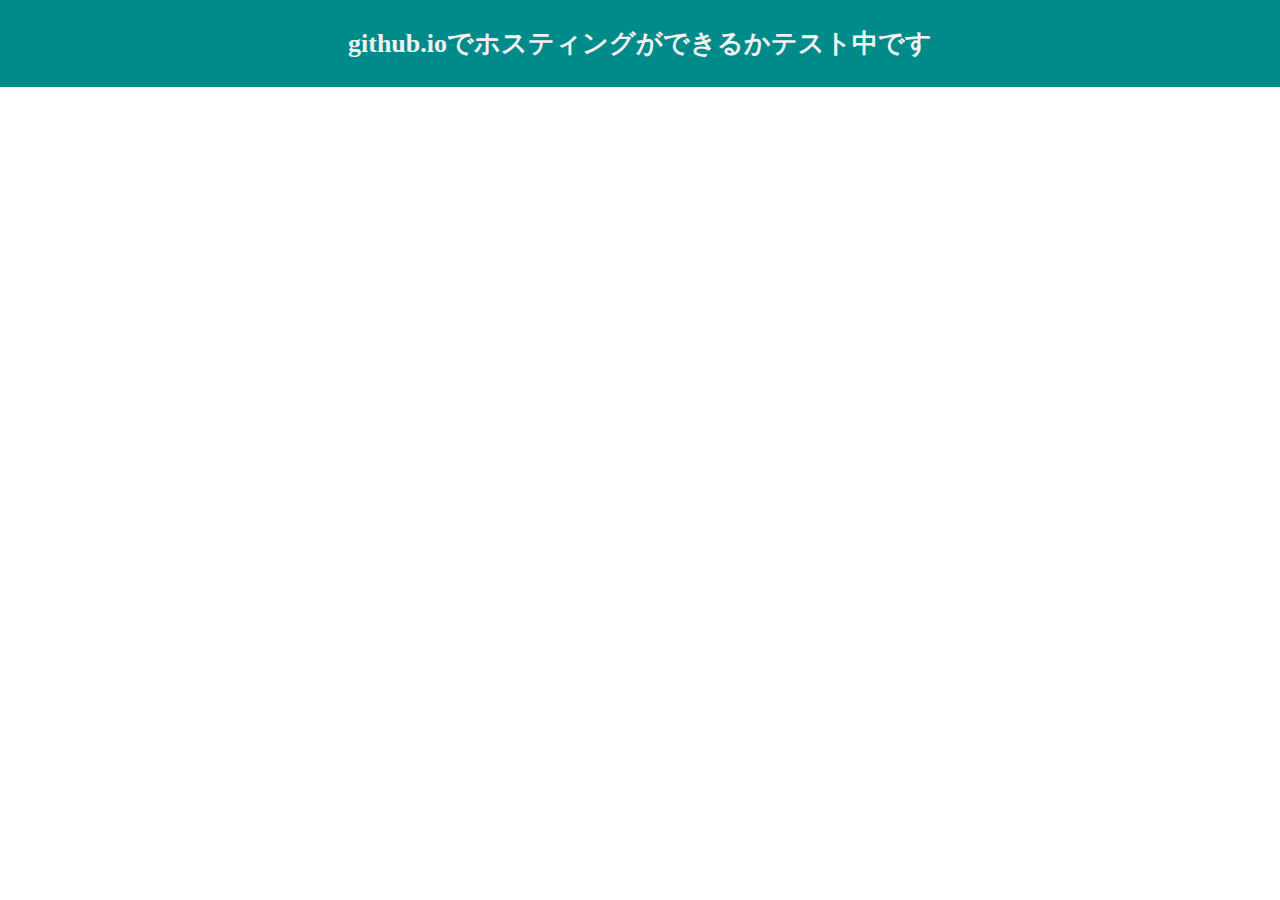
==== index.html @ fe68ceb4 "Initial commit" ====
<!DOCTYPE html>
<html lang="ja">

<head>
  <meta charset="UTF-8">
  <meta http-equiv="X-UA-Compatible" content="IE=edge">
  <meta name="viewport" content="width=device-width, initial-scale=1.0">
  <title>【テスト】github.ioドメインでホスティングを試す</title>
</head>
<style>
  * {
    margin: 0;
    padding: 0;
  }

  h1 {
    font-size: 26px;
    text-align: center;
    padding: 1em 10px;
    background: darkcyan;
    color: #f1f1f1;
  }
</style>

<body>
  <h1>github.ioでホスティングができるかテスト中です</h1>
</body>

</html>
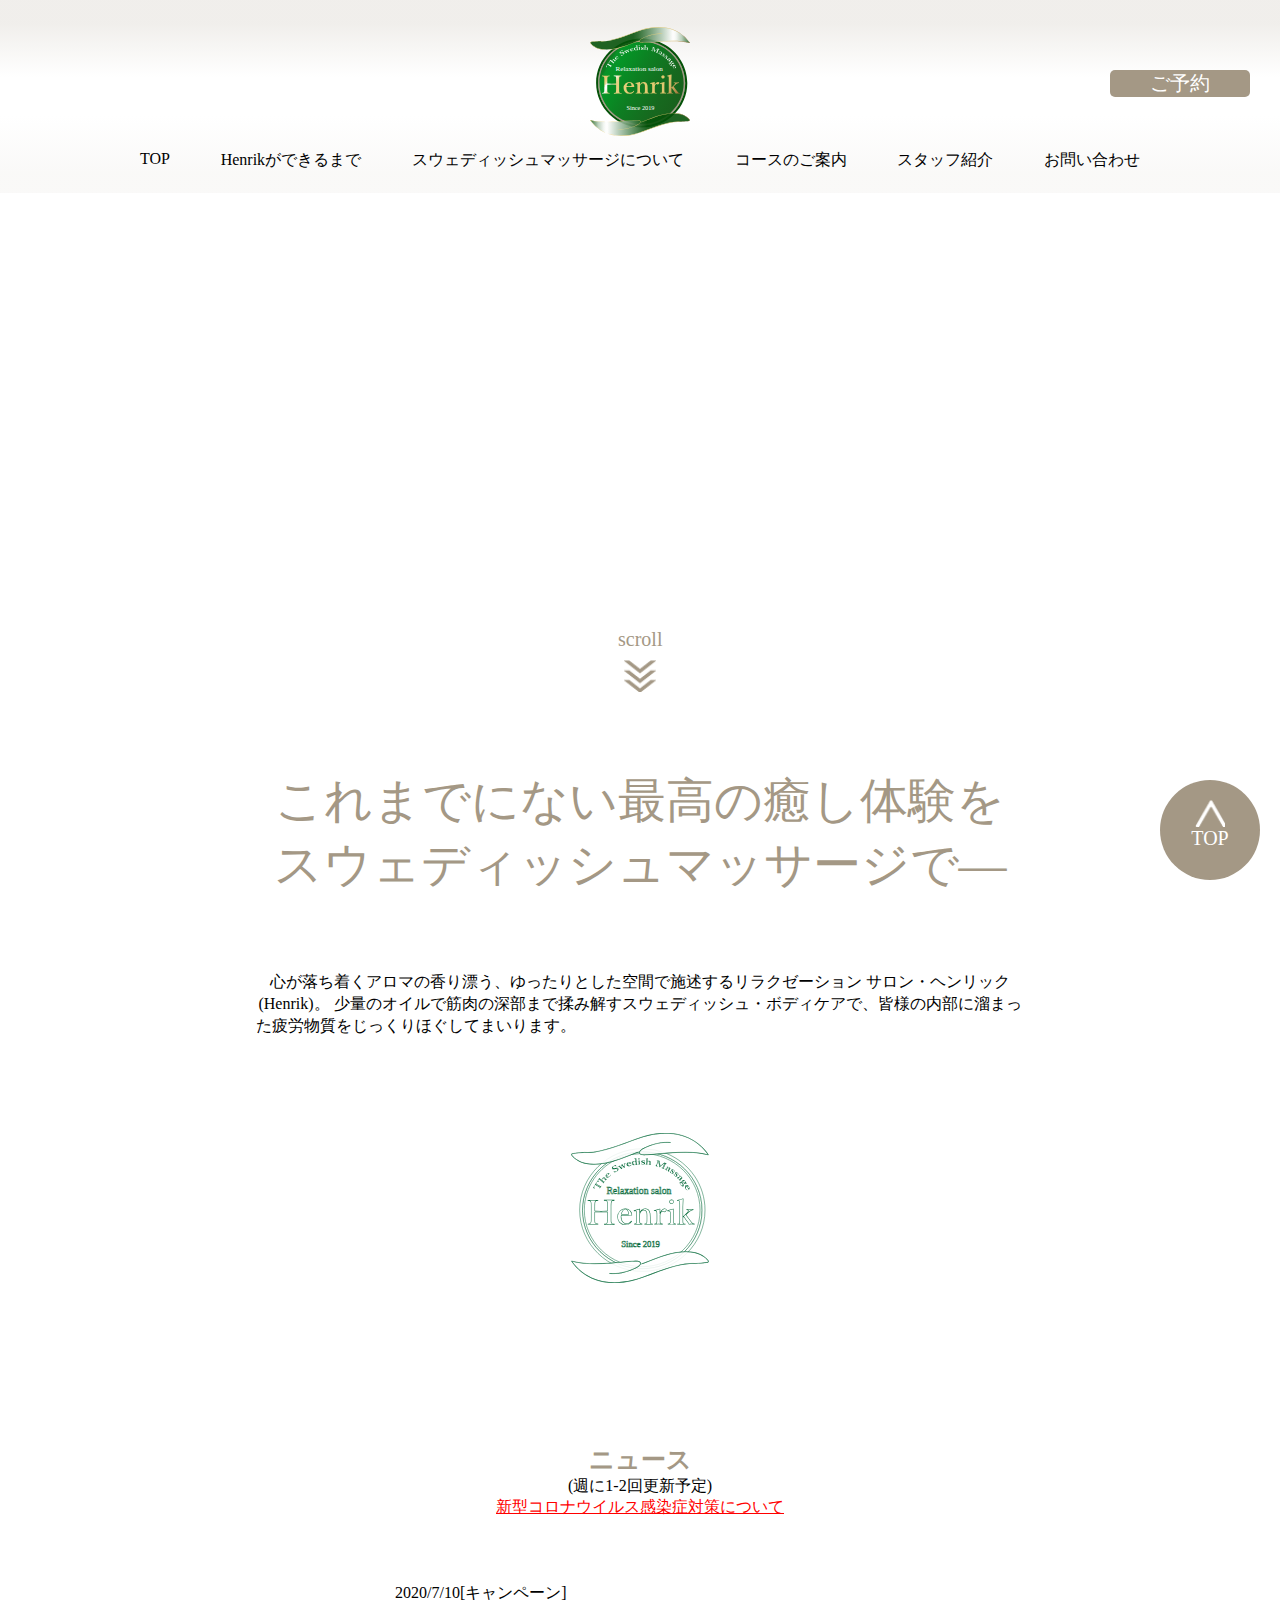
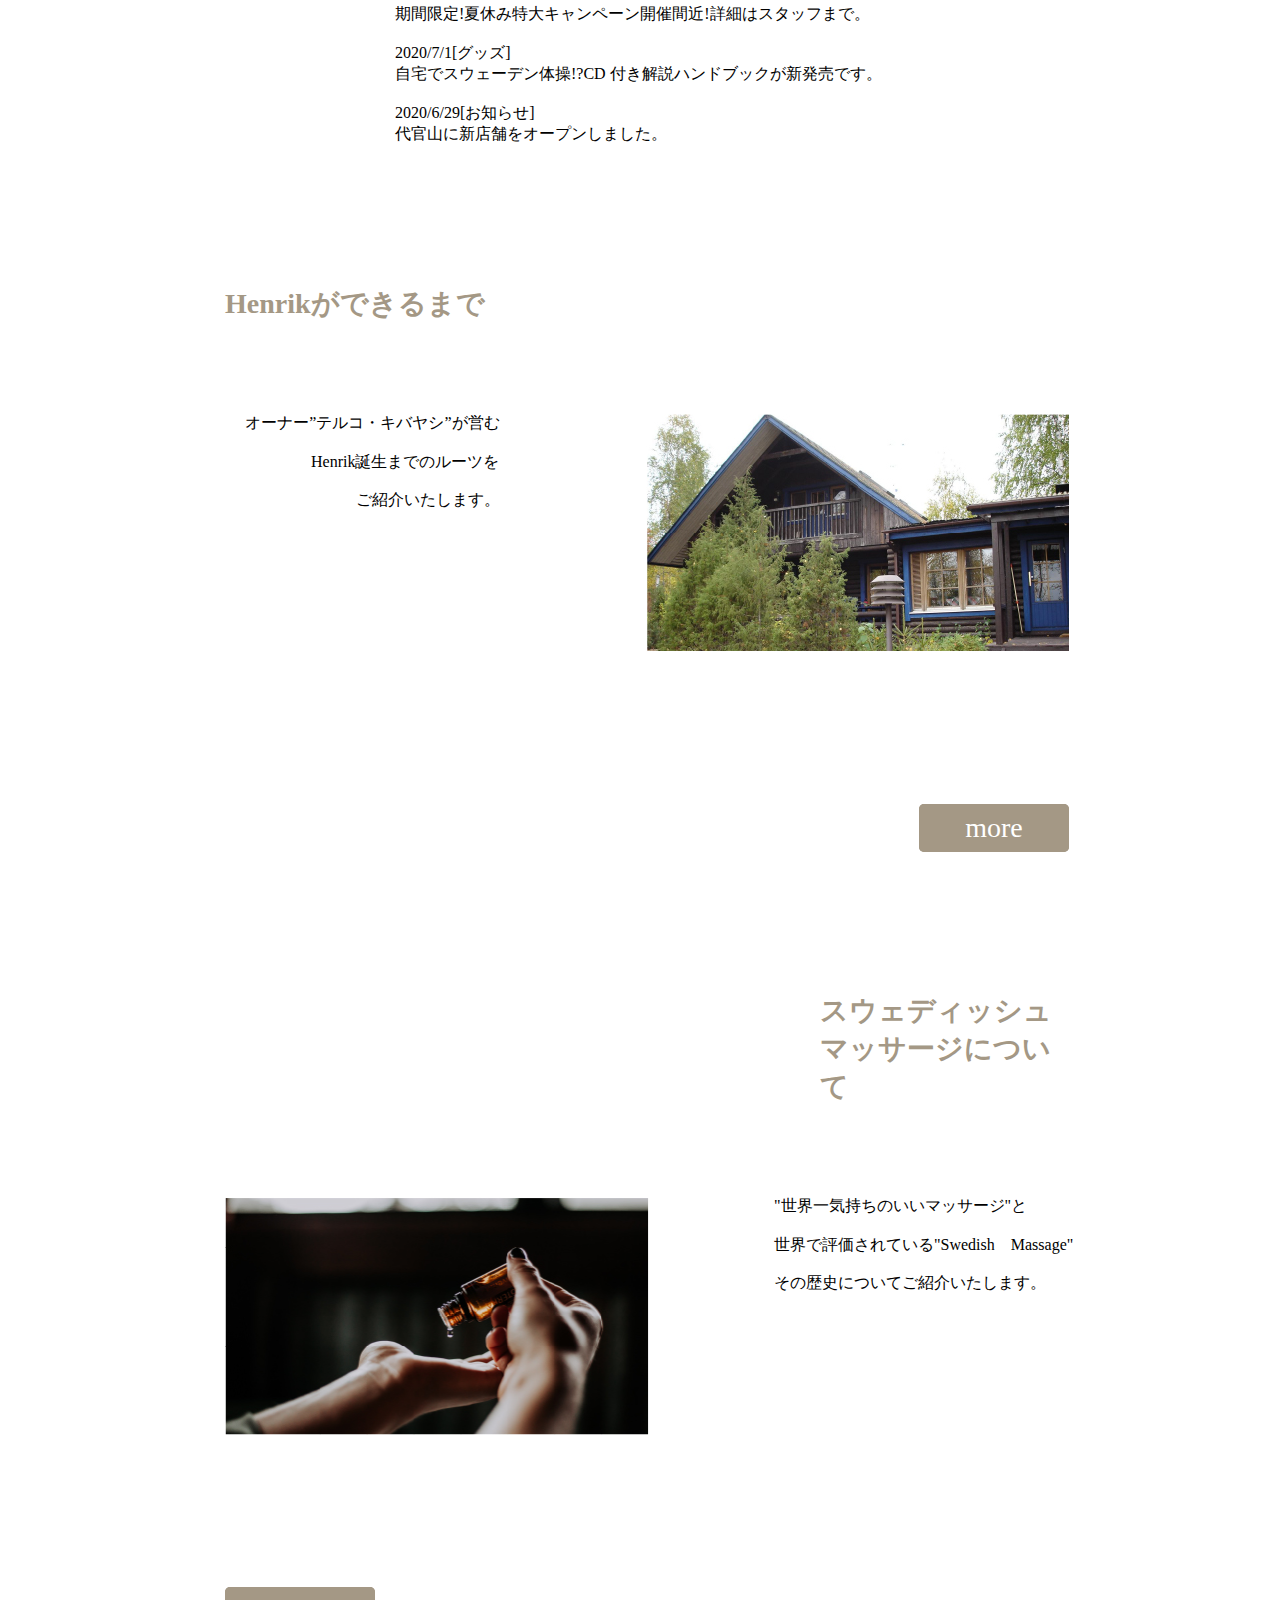
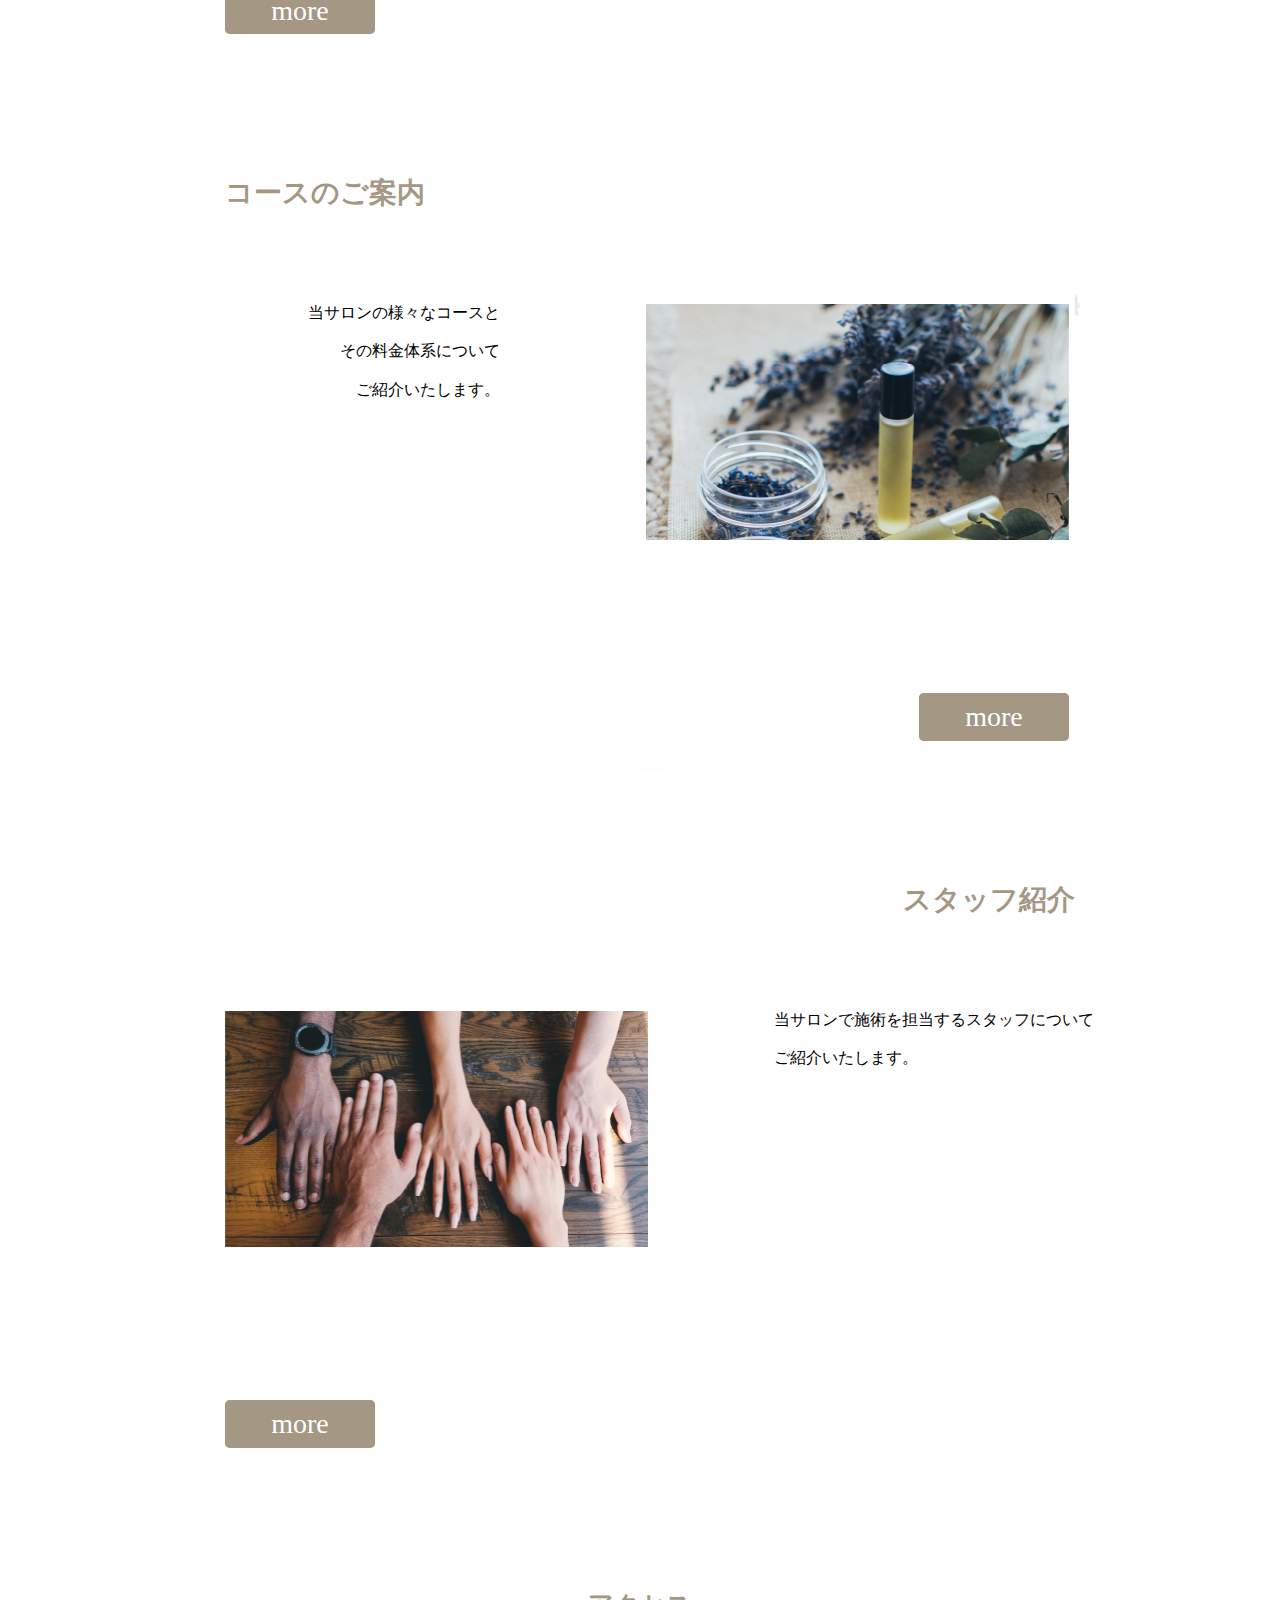
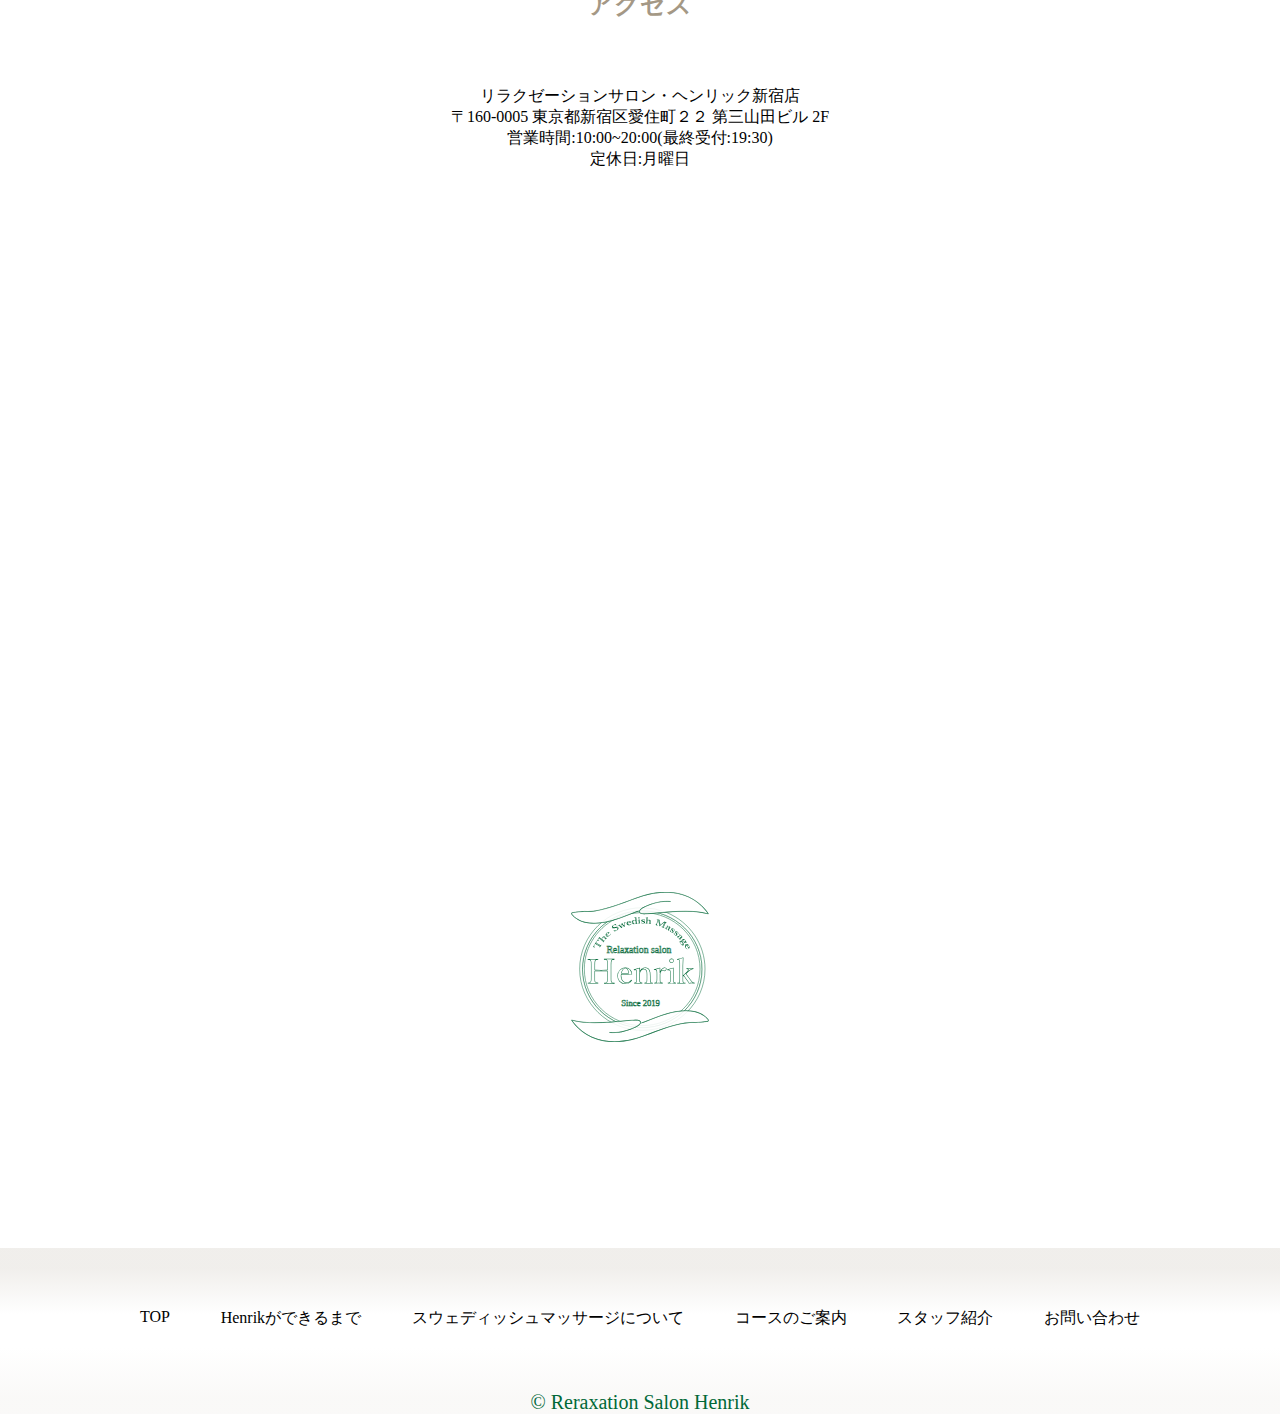
==== commit 81ca19b9: "静的ヘンリック" ====
--- a/index.html
+++ b/index.html
@@ -1,29 +1,255 @@
 <!DOCTYPE html>
 <html lang="ja">
 
-<head>
+<head prefix="og:http://ogp.me/ns#">
   <meta charset="UTF-8">
-  <meta http-equiv="X-UA-Compatible" content="IE=edge">
-  <meta name="viewport" content="width=device-width, initial-scale=1.0">
-  <title>【テスト】github.ioドメインでホスティングを試す</title>
+  <meta name="viewport" content="width=device-width, initial-scale=1">
+  <meta name="description" content="リラクゼーションサロン・ヘンリックはスウェディッシュマッサージで最高の癒しをご提供します。">
+  <meta property="og:locale" content="ja_JP">
+  <meta property="og:site_name" content="リラクゼーションサロン・ヘンリック">
+  <meta property="og:title" content="TOP | リラクゼーションサロン・ヘンリック">
+  <meta property="og:type" content="website">
+  <meta property="og:url" content="https://intp.site/221/Henrik_rwd/index.html">
+  <meta property="og:image" content="https://intp.site/221/Henrik_rwd/img/henrik_og.png">
+  <meta property="og:description" content="リラクゼーションサロン・ヘンリックはスウェディッシュマッサージで最高の癒しをご提供します。">
+  <title>TOP | リラクゼーションサロン・ヘンリック</title>
+  <link rel="icon" href="img/favicon.ico">
+  <link rel="stylesheet" href="css/style.css">
+  <link rel="stylesheet" href="css/effect.css">
 </head>
-<style>
-  * {
-    margin: 0;
-    padding: 0;
-  }
 
-  h1 {
-    font-size: 26px;
-    text-align: center;
-    padding: 1em 10px;
-    background: darkcyan;
-    color: #f1f1f1;
-  }
-</style>
-
-<body>
-  <h1>github.ioでホスティングができるかテスト中です</h1>
+<body id="top">
+  <header>
+    <div class="inner">
+      <div class="logo smooth">
+        <a href="index.html">
+          <img src="img/logo.svg" alt="スウェディッシュマッサージで最高の癒しを提供するリラクゼーションサロン・ヘンリック">
+        </a>
+      </div>
+      <nav>
+        <div class="menu_btn">
+          <span></span>
+          <span></span>
+          <span></span>
+        </div>
+        <div class="pc_menu_body">
+          <ul>
+            <li><a href="index.html">TOP</a></li>
+            <li><a href="roots.html">Henrikができるまで</a></li>
+            <li><a href="massage.html">スウェディッシュマッサージについて</a></li>
+            <li><a href="course.html">コースのご案内</a></li>
+            <li><a href="stuff.html">スタッフ紹介</a></li>
+            <li><a href="contact.html">お問い合わせ</a></li>
+          </ul>
+        </div>
+        <div class="sp_menu_body">
+          <ul class="smooth">
+            <li class="smooth"><a href="index.html">TOP</a></li>
+            <li class="smooth"><a href="roots.html">Henrikができるまで</a></li>
+            <li class="smooth"><a href="massage.html">スウェディッシュマッサージ<br class="mb_style_2">について</a></li>
+            <li class="smooth"><a href="course.html">コースのご案内</a></li>
+            <li class="smooth"><a href="stuff.html">スタッフ紹介</a></li>
+            <li class="smooth"><a href="contact.html">お問い合わせ</a></li>
+            <li class="smooth res_link"><a href="reservation.html">ご予約</a></li>
+          </ul>
+        </div>
+      </nav>
+    </div>
+  </header>
+  <a class="res_btn smooth" href="reservation.html">ご予約</a>
+  <main>
+    <section class="icatch_wrapper">
+      <div class="slide">
+        <img class="smooth" src="img/icatch1.jpg" alt="リラクゼーションサロン・ヘンリックの施術イメージ">
+        <img class="smooth" src="img/icatch2.jpg" alt="リラクゼーションサロン・ヘンリックのコースイメージ">
+        <img class="smooth" src="img/icatch3.jpg" alt="リラクゼーションサロン・ヘンリックのフロアイメージ">
+        <div class="bg_slide">
+          <img src="img/icatch1.jpg" alt="リラクゼーションサロン・ヘンリックの施術イメージの背景">
+          <img src="img/icatch2.jpg" alt="リラクゼーションサロン・ヘンリックのコースイメージの背景">
+          <img src="img/icatch3.jpg" alt="リラクゼーションサロン・ヘンリックのフロアイメージの背景">
+        </div>
+      </div>
+      <div class="scroll">
+        <p>scroll</p>
+        <img src="img/scroll.png" alt="">
+      </div>
+    </section>
+    <div class="catch_phrase smooth">
+      <h1>これまでにない最高の癒し体験を<br>スウェディッシュマッサージで―</h1>
+    </div>
+    <div class="catch_phrase_desc">
+      <p>心が落ち着くアロマの香り漂う、ゆったりとした空間で施述するリラクゼーション サロン・ヘンリック(Henrik)。
+        少量のオイルで筋肉の深部まで揉み解すスウェディッシュ・ボディケアで、皆様の内部に溜まった疲労物質をじっくりほぐしてまいります。</p>
+    </div>
+    <div class="img_logo smooth">
+      <img class="smooth" src="img/skelton_logo.svg" alt="スウェディッシュマッサージで最高の癒しを提供するリラクゼーションサロン・ヘンリック">
+    </div>
+    <section class="news smooth">
+      <div class="inne smoothr">
+        <h2>ニュース</h2>
+        <p>(週に1-2回更新予定)</p>
+        <p>
+          <a href="covid19.html">新型コロナウイルス感染症対策について</a>
+        </p>
+        <ul>
+          <li>
+            <time datetime="2020-07-10">2020/7/10</time>[キャンペーン]<br>期間限定!夏休み特大キャンペーン開催間近!詳細はスタッフまで。
+          </li>
+          <li>
+            <time datetime="2020-07-01">2020/7/1</time>[グッズ]<br>自宅でスウェーデン体操!?CD 付き解説ハンドブックが新発売です。
+          </li>
+          <li>
+            <time datetime="2020-06-29">2020/6/29</time>[お知らせ]<br>代官山に新店舗をオープンしました。
+          </li>
+        </ul>
+      </div>
+    </section>
+    <section class="about row trigg_1">
+      <div class="inner">
+        <div class="about_mask_1 common_mask_odd"></div>
+        <div class="about_bg_img">
+          <img src="img/about_bg_img.jpg" alt="マッサージの効果イメージ">
+        </div>
+        <div class="about_wrapper">
+          <h1 class="common_el_1">Henrikができるまで</h1>
+          <div class="clearfix inner">
+            <div class="about_desc">
+              <p class="common_el_2">オーナー”テルコ・キバヤシ”が営む<br class="mb_style">Henrik誕生までのルーツを<br class="mb_style">ご紹介いたします。
+              </p>
+            </div>
+            <div class="about_img_wrapper">
+              <div class="about_img">
+                <img class="common_el_3" src="img/about.jpg" alt="リラクゼーションサロンヘンリックができるまでのご紹介">
+              </div>
+              <div class="common_el_4 more_btn ">
+                <a href="roots.html">more</a>
+              </div>
+            </div>
+          </div>
+        </div>
+      </div>
+    </section>
+    <section class="massage row trigg_2">
+      <div class="inner">
+        <div class="massage_mask_1 common_mask_even"></div>
+        <div class="massage_bg_img">
+          <img src="img/massage_bg_img.jpg" alt="マッサージの効果イメージ">
+        </div>
+        <div class="massage_wrapper">
+          <h1 class="common_el_1">スウェディッシュ<br class="mb_title">マッサージについて</h1>
+          <div class="clearfix inner">
+            <div class="massage_desc">
+              <p class="common_el_2">"世界一気持ちのいいマッサージ"と<br
+                  class="mb_style">世界で評価されている"Swedish　Massage"<br>その歴史についてご紹介いたします。
+              </p>
+            </div>
+            <div class="massage_img_wrapper">
+              <div class="massage_img">
+                <img class="common_el_3" src="img/massage.jpg" alt="スウェディッシュマッサージのご紹介">
+              </div>
+              <div class="common_el_4 more_btn">
+                <a href="massage.html">more</a>
+              </div>
+            </div>
+          </div>
+        </div>
+      </div>
+    </section>
+    <section class="course row trigg_3">
+      <div class="inner">
+        <div class="course_mask_1 common_mask_odd"></div>
+        <div class="course_bg_img">
+          <img src="img/course_bg_img.jpg" alt="マッサージの効果イメージ">
+        </div>
+        <div class="course_wrapper">
+          <h1 class="common_el_1">コースのご案内</h1>
+          <div class="clearfix inner">
+            <div class="course_desc">
+              <p class="common_el_2">当サロンの様々なコースと<br class="mb_style">その料金体系について<br class="mb_style">ご紹介いたします。
+              </p>
+            </div>
+            <div class="course_img_wrapper">
+              <div class="course_img">
+                <img class="common_el_3" src="img/course.jpg" alt="マッサージのコースのご紹介">
+              </div>
+              <div class="common_el_4 more_btn">
+                <a href="course.html">more</a>
+              </div>
+            </div>
+          </div>
+        </div>
+      </div>
+    </section>
+    <section class="stuff row trigg_4">
+      <div class="inner">
+        <div class="stuff_mask_1 common_mask_even"></div>
+        <div class="stuff_bg_img">
+          <img src="img/stuff_bg_img.jpg" alt="マッサージの効果イメージ">
+        </div>
+        <div class="stuff_wrapper">
+          <h1 class="common_el_1">スタッフ紹介</h1>
+          <div class="clearfix inner">
+            <div class="stuff_desc">
+              <p class="common_el_2">当サロンで施術を担当するスタッフについて<br class="mb_style">ご紹介いたします。</p>
+            </div>
+            <div class="stuff_img_wrapper smooth">
+              <div class="stuff_img">
+                <img class="common_el_3" src="img/stuff.jpg" alt="リラクゼーションサロン・ヘンリックのスタッフのご紹介">
+              </div>
+              <div class="common_el_4 more_btn">
+                <a href="stuff.html">more</a>
+              </div>
+            </div>
+          </div>
+        </div>
+      </div>
+    </section>
+    <section class="access row">
+      <div class="access_wrapper">
+        <div class="access_title">
+          <h1>アクセス</h1>
+        </div>
+        <div class="access_desc">
+          <p>リラクゼーションサロン・ヘンリック新宿店</p>
+          <p>〒160-0005 東京都新宿区愛住町２２ 第三山田ビル 2F</p>
+          <p>営業時間:10:00~20:00(最終受付:19:30)</p>
+          <p>定休日:月曜日</p>
+        </div>
+        <div class="access_map">
+          <iframe
+            src="https://www.google.com/maps/embed?pb=!1m18!1m12!1m3!1d3240.468138056733!2d139.71694381390378!3d35.69009593709579!2m3!1f0!2f0!3f0!3m2!1i1024!2i768!4f13.1!3m3!1m2!1s0x60188d5bce063c37%3A0xb548b9250334152f!2z44Kk44Oz44K_44O844OX44Op44OzSVTjgrnjgq_jg7zjg6vmlrDlrr_moKE!5e0!3m2!1sja!2sjp!4v1597580110881!5m2!1sja!2sjp"
+            frameborder="0" style="border:0;" allowfullscreen="" aria-hidden="false" tabindex="0"></iframe>
+        </div>
+      </div>
+    </section>
+  </main>
+  <div class="img_logo smooth">
+    <img src="img/skelton_logo.svg" alt="スウェディッシュマッサージで最高の癒しを提供するリラクゼーションサロン・ヘンリック">
+  </div>
+  <div class="top_scroll" id="to_top">
+    <a href=" #top">
+      <img src="img/top_scroll.png" alt="">TOP</a>
+  </div>
+  <footer>
+    <div class="inner">
+      <nav>
+        <ul class="smooth">
+          <li class="smooth"><a href="index.html">TOP</a></li>
+          <li class="smooth"><a href="roots.html">Henrikができるまで</a></li>
+          <li class="smooth"><a href="massage.html">スウェディッシュマッサージ<br class="mb_style">について</a></li>
+          <li class="smooth"><a href="course.html">コースのご案内</a></li>
+          <li class="smooth"><a href="stuff.html">スタッフ紹介</a></li>
+          <li class="smooth"><a href="contact.html">お問い合わせ</a></li>
+          <li class="smooth mb_style_3 res_link"><a href="reservation.html">ご予約</a></li>
+        </ul>
+      </nav>
+    </div>
+    <p>
+      <small>&copy; Reraxation Salon Henrik</small>
+    </p>
+  </footer>
+  <script src="js/jquery-3.5.1.min.js"></script>
+  <script src="js/main.js"></script>
 </body>
 
 </html>--- a/css/style.css
+++ b/css/style.css
@@ -0,0 +1,2603 @@
+/* ==============
+↓ global styles ↓
+============== */
+
+/* css reset */
+* {
+  padding: 0;
+  margin: 0;
+  list-style: none;
+  text-decoration: none;
+  color: #000;
+}
+
+/* font-sizeの基本値を1rem = 16pxとする*/
+html {
+  font-size: 62.5%;
+}
+
+body {
+  font-family: 'Yu Mincho Light','YuMincho','Yu Mincho','游明朝体',serif;
+  font-size: 1.6rem;
+}
+
+header,
+footer {
+  width: 100%;
+  background:
+    linear-gradient(to bottom,
+      rgba(164, 152, 133, 0.16) 12%,
+      rgba(255, 255, 255, 0.84) 40%,
+      rgba(255, 255, 255, .84) 60%,
+      rgba(164, 152, 133, 0.06) 90%);
+  background: -moz-linear-gradient(top, rgba(164, 152, 133, 0.16) 12%,
+      rgba(255, 255, 255, 0.84) 40%,
+      rgba(255, 255, 255, .84) 60%,
+      rgba(164, 152, 133, 0.06) 90%);
+  background: -webkit-linear-gradient(top, rgba(164, 152, 133, 0.16) 12%,
+      rgba(255, 255, 255, 0.84) 40%,
+      rgba(255, 255, 255, .84) 60%,
+      rgba(164, 152, 133, 0.06) 90%);
+}
+
+/* ↓ bg_image_animation */
+#roots,
+#course,
+#reservation,
+#massage,
+#covid19,
+#contact,
+#stuff
+{
+  background-image: url(../img/vertical_bg_image.png);
+  background-repeat: no-repeat;
+  background-position: center center;
+  background-color: rgba(255, 255, 255, 0.8);
+  background-blend-mode: lighten;
+  background-size: cover;
+  animation: bg_image_animation 30s ease-in-out infinite;
+}
+
+
+@keyframes bg_image_animation {
+  0% {
+    background-size: cover;
+    background-position: center center;
+    background-color: rgba(255, 255, 255, 0.8);
+  }
+
+  25% {
+    background-size: cover;
+    background-position: center center;
+    background-color: rgba(255, 255, 255, 0.2);
+  }
+
+  50% {
+    background-size: cover;
+    background-position: bottom center;
+    background-color: rgba(255, 255, 255, 0.8);
+  }
+
+  75% {
+    background-size:  cover;
+    background-position: center center;
+    background-color: rgba(255, 255, 255, 0.2);
+  }
+
+  100% {
+    background-size: cover;
+    background-position: center center;
+    background-color: rgba(255, 255, 255, 0.8);
+
+  }
+}
+/* ↑ bg_image_animation */
+/* =====================
+↑ end of global styles ↑
+====================== */
+
+
+/* ==============
+↓ common styles ↓
+============== */
+
+.op_0 {
+  opacity: 0;
+}
+
+.op_1 {
+  opacity: 1;
+}
+
+.smooth {
+  transition: .8s;
+}
+
+.row {
+  margin-top: 140px;
+  margin-bottom: 0;
+}
+
+.clearfix::after {
+  content: "";
+  display: block;
+  clear: both;
+}
+
+/*各コンテンツ領域を1000px、中央寄せとする*/
+.inner {
+  max-width: 1000px;
+  margin: 0 auto;
+}
+
+/* ↓ more button */
+.more_btn a{
+  display: block;
+  font-size: 28px;
+  color: #fff;
+  line-height: 1.7;
+  text-align: center;
+  background-color:  #A49885;
+  border-radius: 5px;
+  transition: background-color .4s;
+}
+
+/* 親要素にはanimationを持たせている為、子要素となるaに焦点をあてeffectをつける */
+.more_btn a:hover {
+  background-color: #c3baaa;
+}
+
+
+.more_btn {
+  width: 150px;
+  display: block;
+  background-color: #A49885;
+  margin-top: 148px;
+  border-radius: 5px;
+  transition: opacity .8s, transform .8s;
+}
+
+section:nth-of-type(odd) .more_btn{
+  float: right;
+}
+section:nth-of-type(even) .more_btn{
+  float: left;
+}
+
+
+.btn:hover,
+header .top_scroll:hover {
+  opacity: .8;
+}
+
+/* jQueryを使用したクラス追加 */
+
+
+@media screen and (max-width:1000px) {
+  section:nth-of-type(odd) .more_btn,
+  section:nth-of-type(even) .more_btn {
+    float: none;
+  }
+
+  .more_btn {
+    margin-top: 100px;
+    width: 80%;
+    margin-left: auto;
+    margin-right: auto;
+  }
+
+}/* ===== end of @media screen and (max-width:1000px) ===== */
+
+/* ↑ more button */
+
+
+/* =====================
+↑ end of common styles ↑
+===================== */
+
+/* ===========
+↓ index.html ↓
+============ */
+
+
+.btn:hover,
+.top_scroll:hover {
+  opacity: .8;
+}
+
+.hover_zone {
+  width: 100%;
+}
+
+/*メニューボタンここから*/
+header nav .menu_btn {
+  width: 24px;
+  height: 24px;
+  position: fixed;
+  top: 24px;
+  right: 24px;
+  z-index: 500;
+  display: none;
+}
+
+@media screen and (max-width:800px) {
+    /*モバイル用メニューボタンを表示させる*/
+    header nav .menu_btn {
+      display: block;
+    }
+
+    /*PC用navメニューは非表示にする*/
+    .pc_menu_body {
+      display: none;
+    }
+}/* ===== end of @media screen and (max-width:800px) ===== */
+
+
+/* ====================
+↓ menu and menu button ↓
+==================== */
+header nav .menu_btn span {
+  display: block;
+  width: 100%;
+  height: 2px;
+  background-color: #A49885;
+  /*block要素の場合、absolutにするとコンテンツ幅は0になる*/
+  position: absolute;
+  transition: 0.4s;
+}
+
+/*menu buttonにjsで操作が加えられた後のcss*/
+header nav.on .menu_btn span:first-child {
+  transform: translateY(11px)rotate(45deg);
+}
+
+header nav.on .menu_btn span:nth-child(2) {
+  display: none;
+}
+
+header nav.on .menu_btn span:last-child {
+  transform: translateY(-11px)rotate(135deg);
+}
+/* メニューボタン800px以下 */
+@media screen and (max-width:800px) {
+
+  header nav .menu_btn span:first-child {
+    top: 0;
+  }
+
+  header nav .menu_btn span:nth-child(2) {
+    top: 11px;
+  }
+
+  header nav .menu_btn span:last-child {
+    bottom: 0;
+  }
+
+}/* ===== end of @media screen and (max-width:800px) ===== */
+
+.sp_menu_body {
+  background-color: #fff;
+  /* 端末の高さにあわせる */
+  height: 100vh;
+  width: 100%;
+  position: fixed;
+  top: 0;
+  left: 0;
+  right: 0;
+  bottom: 0;
+  z-index: 498;
+  /* クリック後のメニュー表示は画面外に設置 */
+  opacity: 0;
+  transition: 0.4s;
+  visibility: hidden;
+}
+
+@media screen and (max-width:800px) {
+  /*モバイル用メニュー本文を表示させ、本文は縦中央揃えに*/
+  /*モバイル用メニューボタンのz-index = 500*/
+  .on .sp_menu_body {
+    opacity: 1;
+    z-index: 499;
+    visibility: visible;
+  }
+
+  .sp_menu_body ul {
+    display: block;
+    width: 80%;
+    margin-left: auto;
+    margin-right: auto; 
+  }
+
+  .on .sp_menu_body ul {
+    margin-top: 20%;
+  }
+
+  .on .sp_menu_body ul li{
+    width: 300px;
+    padding-bottom: 4rem;
+  }
+
+  .sp_menu_body .mb_style_2 {
+    display: none;
+  }
+
+  .sp_menu_body ul li.res_link {
+    background-color: #a49885;
+    width: 12rem;
+    text-align: center;
+    padding-bottom: 0;
+    border-radius: 5px;
+    margin-left: -10px;
+  }
+
+  .sp_menu_body ul li.res_link a{
+    display: block;
+    padding: 5px 10px;
+    color: #fff;
+  }
+
+
+}/* ===== end of @media screen and (max-width:800px) ===== */
+
+@media screen and (max-width:320px) {
+  .sp_menu_body .mb_style_2 {
+    display: inline;
+  }
+}/* ===== end of @media screen and (max-width:320px) ===== */
+
+/* ============================
+↑ end of menu and menu button ↑
+============================ */
+
+header {
+  padding-bottom: 20px;
+}
+
+/* header 800px以下 */
+@media screen and (max-width: 800px) {
+
+  header {
+    padding-bottom: 0;
+  }
+
+}
+
+header .inner .logo {
+  width: 100px;
+  padding-top: 27px;
+  margin: auto;
+}
+
+/* ヘッダーロゴ800px以下*/
+@media screen and (max-width: 800px) {
+  
+  header .inner .logo {
+    width: 5rem;
+    padding-top: 8px;
+    margin: 0 auto;
+  }
+
+}
+
+/*ご予約ボタンここから*/
+.res_btn {
+  display: block;
+  position: absolute;
+  width: 140px;
+  background-color: #a49885;
+  border-radius: 5px;
+  text-align: center;
+  color: #fff;
+  /* 位置調整 */
+  top: 7rem;
+  right: 3rem;
+  font-size: 2rem;
+  transition: opacity .8s;
+  z-index: 5;
+}
+
+.res_btn:hover {
+  opacity: 0.8;
+}
+/* .menu_btnは表示させ、.res_btnは非表示にする */
+@media screen and (max-width:800px) {
+  .res_btn {
+    display: none;
+  }
+}/* ===== end of @media screen and (max-width:800px) ===== */
+
+/*TOPへ戻るボタン*/
+.top_scroll {
+  position: -webkit-sticky;
+  position: sticky;
+  margin-left: auto;
+  margin-right: 20px;  
+  bottom: 20px;
+  width: 100px;
+  height: 100px;
+  background-color: #A49885;
+  border-radius: 50%;
+  text-align: center;
+  z-index: 5;
+  transition: .8s; 
+}
+
+.top_scroll img {
+  display: block;
+  margin: auto;
+  width: 30px;
+  transition: .8s;
+}
+
+.top_scroll a {
+  display: block;
+  color: #fff;
+  font-size: 2rem;
+  width: 100px;
+  height: 30px;
+  border-radius: 50%;
+  padding: 20px 0 60px 0;
+  transition: .8s;
+}
+
+@media screen and (max-width:800px) {
+
+  .top_scroll {
+    margin-right: 0;
+    position: fixed;
+    right: 24px;
+    bottom: 24px;
+    width: 5rem;
+    height: 5rem;
+  }
+  
+  .top_scroll img {
+    width: 1.6rem;
+  }
+  
+  .top_scroll a {
+    font-size: 1rem;
+    width: 5rem;
+    height: 30px;
+    padding: 12px 0 8px 0;
+  }
+
+}/* ===== end of @media screen and (max-width:800px) ===== */
+
+header .btn a {
+  color: #fff;
+  font-size: 25px;
+  display: block;
+  padding: 2px 0;
+}
+
+
+/*ご予約ボタンここまで*/
+
+/*ナビゲーションここから*/
+header nav {
+  padding-top: 10px;
+}
+
+@media screen and (max-width:800px) {
+  
+  header nav {
+    padding-top: 0;
+  }
+
+}/* ===== end of @media screen and (max-width:800px) ===== */
+
+header nav ul,
+footer nav ul {
+  display: -webkit-flex;
+  display: flex;
+  -webkit-justify-content: space-between;
+  justify-content: space-between;
+}
+
+header nav ul li a::after,
+footer nav ul li a::after {
+  content: "";
+  display: block;
+  height: 1px;
+  width: 0;
+  background-color: #333;
+  transition: .6s;
+  margin-top: 1px;
+}
+
+@media screen and (max-width:800px) {
+  header nav ul li a::after,
+  footer nav ul li a::after {
+    display: none;
+  }
+
+}/* ===== end of @media screen and (max-width:800px) ===== */
+
+header nav ul li a:hover::after,
+footer nav ul li a:hover::after {
+  width: 100%;
+}
+
+/*ナビゲーションここまで*/
+
+/*TOP-アイキャッチスライドここから*/
+.icatch_wrapper {
+  position: relative;
+}
+
+.icatch_wrapper .slide {
+  position: relative;
+  margin: 0 auto;
+}
+
+.icatch_wrapper .slide img {
+  display: block;
+  position: absolute;
+  /*↓検証の為追加*/
+  top: 0;
+  left: 0;
+  right: 0;
+  bottom: 0;
+  /*↑検証の為追加*/
+  width: 68vw;
+  margin: 0 auto;
+  height: inherit;
+  opacity: 0;
+  animation: icatch_animation 12s ease-in-out infinite;
+}
+
+@media screen and (max-width:800px) {
+    /*フロントスライドイメージは全画面に*/
+    .icatch_wrapper .slide img {
+      width: 100%;
+    }
+}/* ===== end of @media screen and (max-width:800px) ===== */
+
+/*TOP-バックグラウンドアイキャッチイメージここから*/
+.icatch_wrapper .bg_slide {
+  position: relative;
+  margin: auto;
+}
+
+.icatch_wrapper .bg_slide img {
+  margin: 0 auto;
+  display: block;
+  position: absolute;
+  top: 50px;
+  left: 0;
+  right: 0;
+  bottom: 0;
+  width: 90vw;
+  height: 28vw;
+  opacity: 0;
+  animation: icatch_animation 12s ease-in-out infinite;
+  z-index: -1;
+  filter: blur(25px) saturate(50%) opacity(80%);
+}
+
+@media screen and (max-width:800px) {
+    /*バックグラウンドスライドイメージは非表示に*/
+    .icatch_wrapper .bg_slide img {
+      display: none;
+    }
+}/* ===== end of @media screen and (max-width:800px) ===== */
+
+/*TOP-バックグラウンドアイキャッチイメージここまで*/
+
+.icatch_wrapper .slide img:nth-of-type(1) {
+  animation-delay: 0s;
+}
+
+.icatch_wrapper .slide img:nth-of-type(2) {
+  animation-delay: 4s;
+}
+
+.icatch_wrapper .slide img:nth-of-type(3) {
+  animation-delay: 8s;
+}
+
+.icatch_wrapper .bg_slide img:nth-of-type(1) {
+  animation-delay: .1s;
+}
+
+.icatch_wrapper .bg_slide img:nth-of-type(2) {
+  animation-delay: 4.1s;
+}
+
+.icatch_wrapper .bg_slide img:nth-of-type(3) {
+  animation-delay: 8.1s;
+}
+
+@keyframes icatch_animation {
+  0% {
+    opacity: 0;
+  }
+
+  5% {
+    opacity: 1;
+  }
+
+  33% {
+    opacity: 1;
+  }
+
+  38% {
+    opacity: 0;
+  }
+
+  100% {
+    opacity: 0;
+  }
+}
+/*スクロールアイコン*/
+.scroll {
+  position: relative;
+  width: 32px;
+  top: 36.5vw;
+  left: 0;
+  right: 0;
+  margin: auto;
+}
+
+.scroll img {
+  width: 32px;
+  height: 32px;
+  position: absolute;
+  margin: auto;
+  animation: scroll_animation 3s ease-in-out infinite;
+}
+
+.scroll p {
+  position: absolute;
+  top: -32px;
+  left: -6px;
+  right: 0;
+  margin: auto;
+  color: #A49885;
+  animation: scroll_animation 3s ease-in-out infinite;
+  font-size: 20px;
+}
+
+@media screen and (max-width:800px) {
+  .scroll {
+    position: relative;
+    width: 25px;
+    top: 54vw;
+    left: 0;
+    right: 0;
+    margin: auto;
+  }
+
+  .scroll img {
+    width: 25px;
+    height: 25px;
+    position: absolute;
+    margin: auto;
+    animation: scroll_animation 3s ease-in-out infinite;
+  }
+
+  .scroll p {
+    position: absolute;
+    top: -32px;
+    left: -9px;
+    right: 0;
+    margin: auto;
+    color: #A49885;
+    animation: scroll_animation 3s ease-in-out infinite;
+    font-size: 20px;
+  }
+}/* ===== end of @media screen and (max-width:800px) ===== */
+
+@keyframes scroll_animation {
+  0% {
+    opacity: 0;
+  }
+
+  5% {
+    opacity: 1;
+  }
+
+  33% {
+    opacity: 1;
+  }
+
+  38% {
+    opacity: 0;
+  }
+
+  100% {
+    opacity: 0;
+  }
+}
+
+/*TOP-アイキャッチスライドここまで*/
+
+/*TOP-ページのキャッチフレーズここから*/
+.catch_phrase {
+  padding-top: 45%;
+  margin-bottom: 75px;
+}
+
+.catch_phrase h1 {
+  font-size: 3em;
+  text-align: center;
+  color: #A49885;
+  font-weight: normal;
+}
+
+.catch_phrase_desc {
+  margin: 0 auto 95px;
+  max-width: 75%;
+  padding: 0 20%;
+  text-align: center;
+  text-align-last: left;
+}
+
+@media screen and (max-width:900px) {
+.catch_phrase_desc {
+    padding-left: 20px;
+    padding-right: 20px;
+  }
+}/* ===== end of @media screen and (max-width:900px) ===== */
+
+.catch_phrase_desc p {
+  display: inline;
+  text-align: left;
+  font-size: 1.6rem;
+  vertical-align: text-bottom;
+}
+@media screen and (max-width:800px) {
+  .catch_phrase {
+    padding-top: 80%;
+    margin-bottom: 75px;
+  }
+
+  .catch_phrase h1 {
+    font-size: 5vw;
+    text-align: center;
+    color: #A49885;
+    font-weight: normal;
+  }
+
+  .catch_phrase span {
+    display: inline-block;
+    margin-top: 25px;
+    font-size: 5vw;
+    text-align: center;
+    color: #A49885;
+  }
+
+  .catch_phrase_desc {
+    margin: 0 auto 80px;
+  }
+
+  .catch_phrase_desc p {
+    font-size: 16px;
+  }
+}/* ===== end of @media screen and (max-width:800px) ===== */
+
+/*TOP-ページのキャッチフレーズここまで*/
+
+/*TOP-newsここから*/
+.news {
+  margin: 160px auto 0;
+  text-align: center;
+}
+
+.news p a {
+  color: red;
+  text-decoration: underline;
+}
+
+.news h2 {
+  font-size: 25px;
+  text-align: center;
+  color: #A49885;
+}
+
+.news ul {
+  margin-top: 65px;
+  margin-left: auto;
+  margin-right: auto;
+  text-align: left;
+  width: 49rem;
+}
+
+.news ul li {
+  margin-top: 18px;
+}
+
+@media screen and (max-width:1000px) {
+  .news ul {
+    width: 491.904px;
+  }
+}
+@media screen and (max-width:580px) {
+  .news ul {
+    width: 90%;
+  }
+}
+
+/*TOP-newsここまで*/
+
+/*TOP-aboutここから*/
+.about {
+  max-width: 1000px;
+  margin-left: auto;
+  margin-right: auto;
+  position: relative;
+}
+
+.about_mask_1 {
+  position: absolute;
+  top: 0;
+  left: 100px;
+  width: 79%;
+  height: 105%;
+  background-color: #fff;
+  z-index: -1;
+}
+
+
+@media screen and (max-width:1000px) {
+  .about_mask_1 {
+    display: none;
+  }
+}/* ===== end of @media screen and (max-width:1000px) ===== */
+
+/* ↓ jQuery scroll effect */
+/* 右下へ */
+.common_mask_odd.mask_off {
+  animation: no_mask_odd 1s ease-in-out forwards;
+}
+
+@keyframes no_mask_odd {
+
+  100% {
+    opacity: 0;
+    width: 0;
+    height: 0;
+    top: 48vw; 
+    transform: translateY(100%) translateX(100%);
+    left: 60%;
+  }
+  
+}
+/* 左下へ */
+.common_mask_even.mask_off {
+  animation: no_mask_even 1s ease-in-out forwards;
+}
+
+@keyframes no_mask_even {
+
+  100% {
+    opacity: 0;
+    height: 0;
+    top: 48vw;
+    width: 0;
+    right: 0;
+  }
+  
+}
+
+.about_wrapper {
+  margin-left: 85px;
+  width: inherit;
+}
+
+@media screen and (max-width:1000px) {
+  .about_wrapper {
+    margin-left: auto;
+    margin-right: auto;  
+    text-align: center;
+  }
+}/* ===== end of @media screen and (max-width:1000px) ===== */
+
+@media screen and (max-width:800px) {
+  .about_wrapper .inner {
+    margin-top: 30px;
+  }
+}/* ===== end of @media screen and (max-width:800px) ===== */
+
+.about_bg_img {
+  width: 79%;
+  position: absolute;
+  top: 0;
+  left: 100px;
+  z-index: -2;
+}
+
+@media screen and (max-width:1000px) {
+  .about_bg_img {
+    display: none;
+  }
+}/* ===== end of @media screen and (max-width:1000px) ===== */
+
+.about_bg_img img {
+  max-width: 100%;
+  height: auto;
+}
+
+.about h1 {
+  padding-bottom: 10%;
+  font-size: 2.8rem;
+  color: #A49885;
+}
+
+.about_desc {
+  width: 30%;
+  margin-bottom: 60px;
+  text-align: right;
+  float: left;
+  margin-right: 16%;
+}
+
+@media screen and (max-width:1000px) {
+  .about h1 {
+    padding-bottom: 3%;
+  }
+ 
+  .about_desc {
+    width: 80%;
+    float: none;
+    margin-left: auto;
+    margin-right: auto;
+    text-align: left;
+  }
+  /* brタグを非表示に */
+  .about_desc .mb_style {
+    display: none;
+  }
+}/* ===== end of @media screen and (max-width:1000px) ===== */
+
+@media screen and (max-width:800px) {
+  .about_desc {
+    height: auto;
+  }
+}/* ===== end of @media screen and (max-width:800px) ===== */
+
+.about_desc p {
+  margin-top: -10px;
+  width: 100%;
+  line-height: 2.4;
+}
+
+@media screen and (max-width:1000px) {
+  .about_desc p {
+    margin-top: 25px;
+    text-align: center;
+  }
+}/* ===== end of @media screen and (max-width:1000px) ===== */
+
+@media screen and (max-width:739px) {
+  .about_desc p {
+    margin-top: 25px;
+    text-align: left;
+  }
+}/* ===== end of @media screen and (max-width:780px) ===== */
+
+.about_img_wrapper {
+  width: 423px;
+  float: left;
+  margin: 0 auto;
+}
+@media screen and (max-width:1000px) {
+  .about_img_wrapper {
+    float: none;
+  }
+}/* ===== end of @media screen and (max-width:1000px) ===== */
+
+.about_img img{
+  width: 424px;
+}
+
+@media screen and (max-width:500px) {
+  .about_img_wrapper {
+    width: 100%;
+    margin-top: 40px;
+  }
+  .about_img img {
+    width: 100%;
+  }
+
+}/* ===== end of @media screen and (max-width:500px) ===== */
+/*TOP-aboutここまで*/
+
+/*TOP-massageここから*/
+.massage {
+  max-width: 1000px;
+  margin-left: auto;
+  margin-right: auto;
+  position: relative;
+}
+
+.massage_mask_1 {
+  position: absolute;
+  top: 0;
+  left: 100px;
+  width: 79%;
+  height: 105%;
+  background-color: #fff;
+  z-index: -1;
+}
+
+@media screen and (max-width:1000px) {
+  .massage_mask_1 {
+    display: none;
+  }
+}/* ===== end of @media screen and (max-width:1000px) ===== */
+
+.massage_wrapper {
+  margin-left: 85px;
+  width: inherit;
+}
+
+@media screen and (max-width:1000px) {
+  .massage_wrapper {
+    margin-left: auto;
+    margin-right: auto;
+    text-align: center;
+  }
+}/* ===== end of @media screen and (max-width:1000px) ===== */
+
+@media screen and (max-width:800px) {
+  .massage_wrapper .inner {
+    margin-top: 30px;
+  }
+}/* ===== end of @media screen and (max-width:800px) ===== */
+
+.massage_bg_img {
+  width: 79%;
+  position: absolute;
+  top: 0;
+  left: 100px;
+  z-index: -2;
+}
+
+@media screen and (max-width:1000px) {
+  .massage_bg_img {
+    display: none;
+  }
+}/* ===== end of @media screen and (max-width:1000px) ===== */
+.massage_bg_img img {
+  max-width: 100%;
+  height: auto;
+}
+
+.massage_title {
+  height: 10vw;
+}
+@media screen and (max-width:1000px) {
+  .massage_title {
+    height:auto;
+  }
+}/* ===== end of @media screen and (max-width:1000px) ===== */
+.massage h1 {
+  font-size: 2.8rem;
+  color: #A49885;
+  margin-right: 65px;
+  padding-left: 65%;
+  padding-bottom: 10%;
+}
+
+@media screen and (max-width:1000px) {
+
+  .massage h1 {
+    float: none;
+    margin-right: 0;
+    padding-left: 0;
+    padding-bottom: 3%;
+  }
+
+  .mb_title {
+    display: none;
+  }
+
+}/* ===== end of @media screen and (max-width:1000px) ===== */
+
+@media screen and (max-width:580px) {
+  .mb_title {
+    display: inline;
+  }
+}/* ===== end of @media screen and (max-width:580px) ===== */
+
+.massage_desc {
+  width: 40%;
+  text-align: left;
+  float: right;
+}
+
+@media screen and (max-width:1000px) {
+
+  .massage_desc {
+    float: none;
+    margin-left: auto;
+    margin-right: auto;
+    margin-bottom: 60px; 
+    width: 80%;
+  }
+  /* brタグを非表示に */
+  .massage_desc .mb_style {
+    display: none;
+  }
+
+}/* ===== end of @media screen and (max-width:1000px) ===== */
+@media screen and (max-width:800px) {
+
+  .massage_desc {
+    height: auto;
+  }
+
+}/* ===== end of @media screen and (max-width:800px) ===== */
+
+.massage_desc p {
+  margin-top: -10px;
+  line-height: 2.4;
+}
+
+@media screen and (max-width:1000px) {
+  .massage_desc p {
+    margin-top: 25px;
+    text-align: center;
+    max-width: 60rem;
+    margin-left: auto;
+    margin-right: auto;
+  }
+}/* ===== end of @media screen and (max-width:1000px) ===== */
+
+@media screen and (max-width:682px) {
+  
+  .massage_desc .mb_style {
+    display: inline;
+  }
+
+}/* ===== end of @media screen and (max-width:682px) ===== */
+
+@media screen and (max-width:366px) {
+  .massage_desc p {
+    display: -webkit-box;
+    overflow: hidden;
+    -webkit-line-clamp: 3;
+    -webkit-box-orient: vertical;
+    text-align: left;
+  }
+
+}/* ===== end of @media screen and (max-width:366px) ===== */
+
+.massage_img_wrapper {
+  width: 423px;
+  float: left;
+  margin: 0 auto;
+}
+
+@media screen and (max-width:1000px) {
+
+  .massage_img_wrapper {
+    float: none;
+  }
+
+}/* ===== end of @media screen and (max-width:1000px) ===== */
+
+.massage_img img{
+  width: 424px;
+}
+
+@media screen and (max-width:500px) {
+
+  .massage_img_wrapper {
+    width: 100%;
+    margin-top: 40px;
+  }
+  .massage_img img {
+    width: 100%;
+  }
+  .massage {
+    margin-top: 120px;
+  }
+
+}/* ===== end of @media screen and (max-width:500px) ===== */
+
+/*TOP-massageここまで*/
+
+/*TOP-courseここから*/
+.course {
+  max-width: 1000px;
+  margin-left: auto;
+  margin-right: auto;
+  position: relative;
+}
+
+.course_mask_1 {
+  position: absolute;
+  top: 0;
+  left: 145px;
+  width: 79%;
+  height: 105%;
+  opacity: .2;
+  background-color:#fff;
+  z-index: -1;
+  opacity: 1;
+}
+
+@media screen and (max-width:1000px) {
+  .course_mask_1 {
+    display: none;
+  }
+}/* ===== end of @media screen and (max-width:1000px) ===== */
+
+.course_mask_1.animation_on_3 {
+  opacity: 1;
+  animation: no_mask 1s ease-in-out forwards;
+}
+
+@keyframes no_mask {
+
+  100% {
+    opacity: 0;
+    height: 0;
+    top: 48vw;
+    width: 0;
+    left: 64vw;
+  }
+  
+}
+
+
+.course_wrapper {
+  margin-left: 85px;
+  width: inherit;
+}
+
+@media screen and (max-width:1000px) {
+  .course_wrapper {
+    margin-left: auto;
+    margin-right: auto;
+    text-align: center;
+  }
+}/* ===== end of @media screen and (max-width:1000px) ===== */
+
+@media screen and (max-width:800px) {
+  .course_wrapper .inner {
+    margin-top: 30px;
+  }
+}/* ===== end of @media screen and (max-width:800px) ===== */
+
+
+.course_bg_img {
+  width: 79%;
+  position: absolute;
+  top: 0;
+  left: 150px;
+  z-index: -2;
+}
+
+@media screen and (max-width:1000px) {
+  .course_bg_img {
+    display: none;
+  }
+}/* ===== end of @media screen and (max-width:1000px) ===== */
+
+.course_bg_img img {
+  max-width: 100%;
+  height: auto;
+}
+
+.course h1 {
+  font-size: 2.8rem;
+  color: #A49885;
+  padding-bottom: 10%;
+}
+
+.course_desc {
+  width: 30%;
+  margin-bottom: 60px;
+  text-align: right;
+  float: left;
+  margin-right: 16%;
+}
+
+@media screen and (max-width:1000px) {
+  .course h1 {
+    padding-bottom: 3%;
+  }
+
+  .course_desc {
+    width: 80%;
+    float: none;
+    margin-left: auto;
+    margin-right: auto;
+    text-align: center;
+  }
+  /* brタグを非表示に */
+  .course_desc .mb_style {
+    display: none;
+  }
+}/* ===== end of @media screen and (max-width:1000px) ===== */
+
+@media screen and (max-width:800px) {
+  .course_desc {
+    height: auto;
+  }
+}/* ===== end of @media screen and (max-width:800px) ===== */
+
+.course_desc p {
+  margin-top: -10px;
+  width: 100%;
+  line-height: 2.4;
+  /* margin-right: 94px; */
+}
+
+@media screen and (max-width:1000px) {
+  .course_desc p {
+    margin-top: 25px;
+    text-align: center;
+  }
+}/* ===== end of @media screen and (max-width:1000px) ===== */
+
+@media screen and (max-width:623px) {
+  .course_desc p {
+    text-align: left;
+    
+  }
+}/* ===== end of @media screen and (max-width:780px) ===== */
+
+.course_img_wrapper {
+  width: 423px;
+  float: left;
+  margin: auto;
+}
+
+@media screen and (max-width:1000px) {
+  .course_img_wrapper {
+    float: none;
+  }
+}/* ===== end of @media screen and (max-width:1000px) ===== */
+
+.course_img img{
+  width: 424px;
+}
+
+@media screen and (max-width:500px) {
+  .course_img_wrapper {
+    width: 100%;
+    margin-top: 40px;
+  }
+  .course_img img {
+    width: 100%;
+  }
+
+}/* ===== end of @media screen and (max-width:500px) ===== */
+/*TOP-courseここまで*
+
+/*TOP-stuffここから*/
+.stuff {
+  max-width: 1000px;
+  margin-left: auto;
+  margin-right: auto;
+  position: relative;
+}
+
+.stuff_mask_1 {
+  position: absolute;
+  top: 0;
+  left: 200px;
+  width: 79%;
+  height: 108%;
+  background-color: #Fff;
+  z-index: -1;
+}
+
+@media screen and (max-width:1000px) {
+  .stuff_mask_1 {
+    display: none;
+  }
+}/* ===== end of @media screen and (max-width:1000px) ===== */
+
+.stuff_wrapper {
+  margin-left: 85px;
+  width: inherit;
+}
+
+@media screen and (max-width:1000px) {
+  .stuff_wrapper {
+    margin-left: auto;
+    margin-right: auto;
+    text-align: center;
+  }
+}/* ===== end of @media screen and (max-width:1000px) ===== */
+
+@media screen and (max-width:800px) {
+  .stuff_wrapper .inner {
+    margin-top: 30px;
+  }
+}/* ===== end of @media screen and (max-width:800px) ===== */
+
+.stuff_bg_img {
+  width: 79%;
+  position: absolute;
+  top: 0;
+  left: 200px;
+  z-index: -2;
+}
+
+@media screen and (max-width:1000px) {
+  .stuff_bg_img {
+    display: none;
+  }
+}/* ===== end of @media screen and (max-width:1000px) ===== */
+.stuff_bg_img img {
+  max-width: 100%;
+  height: auto;
+}
+
+.stuff_title {
+  height: 10vw;
+}
+
+@media screen and (max-width:1000px) {
+
+  .stuff_title {
+    height: auto;
+  }
+
+}/* ===== end of @media screen and (max-width:1000px) ===== */
+
+.stuff h1 {
+  font-size: 2.8rem;
+  color: #A49885;
+  float: right;
+  margin-right: 65px;
+  padding-bottom: 10%;
+  padding-left: 65%;
+}
+
+@media screen and (max-width:1000px) {
+
+  .stuff h1 {
+    float: none;
+    margin-right: 0;
+    padding-bottom: 3%;
+    padding-left: 0;
+  }
+
+}/* ===== end of @media screen and (max-width:1000px) ===== */
+
+.stuff_desc {
+  width: 40%;
+  text-align: left;
+  float: right;
+}
+
+@media screen and (max-width:1000px) {
+
+  .stuff_desc {
+    float: none;
+    margin-left: auto;
+    margin-right: auto;
+    margin-bottom: 60px; 
+    width: 80%;
+  }
+  /* brタグを非表示に */
+  .stuff_desc .mb_style {
+    display: none;
+  }
+
+}/* ===== end of @media screen and (max-width:1000px) ===== */
+
+.stuff_desc p {
+  margin-top: -10px;
+  /* width: 325px; */
+  line-height: 2.4;
+}
+
+@media screen and (max-width:1000px) {
+
+  .stuff_desc p {
+    margin-top: 25px;
+    text-align: center;
+  }
+
+}/* ===== end of @media screen and (max-width:1000px) ===== */
+
+@media screen and (max-width:583px) {
+
+  .stuff_desc p {
+    text-align: left;
+  }
+
+}/* ===== end of @media screen and (max-width:583px) ===== */
+
+
+.stuff_img_wrapper {
+  width: 423px;
+  float: left;
+  margin: auto;
+}
+
+@media screen and (max-width:1000px) {
+
+  .stuff_img_wrapper {
+    float: none;
+  }
+
+}/* ===== end of @media screen and (max-width:1000px) ===== */
+
+.stuff_img img{
+  width: 424px;
+}
+
+@media screen and (max-width:500px) {
+
+  .stuff_img_wrapper {
+    width: 100%;
+    margin-top: 40px;
+  }
+  .stuff_img img {
+    width: 100%;
+  }
+  .stuff {
+    margin-top: 120px;
+  }
+
+}/* ===== end of @media screen and (max-width:500px) ===== */
+
+/*TOP-stuffここまで*/
+
+
+/*TOP-アクセスここから*/
+.access {
+  margin-left:auto;
+  margin-right:auto;
+  margin-bottom: 95px;
+}
+
+.access_wrapper {
+  max-width: 1000px;
+  margin: auto;
+  text-align: center;
+}
+
+.access h1 {
+  font-size: 25px;
+  text-align: center;
+  color: #A49885;
+}
+
+.access .access_desc {
+  margin-top: 65px;
+  margin-bottom: 65px;
+}
+
+/* .access .access_map {
+  max-width: 1000px;
+  margin-left: auto;
+  margin-right: auto;
+}
+
+.access .access_map iframe {
+  display: block;
+  width: 100%;
+  height: 450px;
+} */
+
+/* 改善スタイル分 */
+.access .access_map {
+  position: relative;
+  width: 100%;
+  height: 0;
+  padding-top:56.25%;
+}
+
+.access .access_map iframe {
+  position: absolute;
+  top: 0;
+  left: 0;
+  width: 100%;
+  height: 100%;
+}
+
+/*TOP-アクセスここまで*/
+/*TOPここまで*/
+/* ==================
+↑ end of index.html ↑
+================== */
+
+
+/* =============
+↓ covid19.html ↓
+============== */
+/*covid19ページここから*/
+#covid19 .breadcrum ul {
+  max-width: 1000px;
+  font-size: 18px;
+  margin: 50px auto 0;
+}
+
+/* 下層ページ共通スタイル */
+
+#covid19 .breadcrum ul li {
+  float: left;
+  margin-right: 20px;
+}
+
+@media screen and (max-width:800px) {
+  #under_bread_wrapp {
+    display: none;
+  }
+}/* ===== end of @media screen and (max-width:800px) ===== */
+
+#covid19 .covid19_title,
+#covid19 .covid19_project {
+  max-width: 1000px;
+  margin: 90px auto 0;
+  text-align: center;
+  padding-left: 2%;
+  padding-right: 2%;
+}
+
+#covid19 .covid19_title h1,
+#covid19 .covid19_project h1 {
+  font-size: 25px;
+}
+
+#covid19 .covid19_title h1 > .mb_style_3 {
+  display: none;
+}
+
+@media screen and (max-width:454px) {
+  #covid19 .covid19_title h1 > .mb_style_3 {
+    display: inline;
+  }
+}/* ===== end of @media screen and (max-width:454px) ===== */
+
+#covid19 .covid19_title p {
+  margin: 50px 0;
+  text-align: left;
+}
+
+#covid19 .covid19_project p {
+  margin: 50px 0;
+  text-align: left;
+}
+/*covid19ページここまで*/
+
+/*stuffページこから*/
+#stuff .breadcrum ul {
+  max-width: 1000px;
+  font-size: 18px;
+  margin: 50px auto 0;
+}
+
+#stuff .breadcrum ul li {
+  float: left;
+  margin-right: 20px;
+}
+
+#stuff .stuff_title,
+#stuff .stuff_introduction {
+  max-width: 1000px;
+  margin: 90px auto 0;
+  text-align: center;
+}
+
+#stuff .stuff_title h1,
+#stuff .stuff_introduction h1 {
+  font-size: 25px;
+}
+
+#stuff .stuff_title p,
+#stuff .stuff_introduction p {
+  max-width: 630px;
+  margin: 50px auto;
+  padding-left: 2%;
+  padding-right: 2%;
+  text-align: left;
+}
+
+#stuff .stuff_name {
+  color: #A49885;
+  margin-bottom: 50px;
+}
+
+#stuff .stuff_name h1 {
+  color: #A49885;
+}
+
+#stuff .stuff_wrapp {
+  max-width: 850px;
+  margin: 0 auto;
+}
+
+#stuff .stuff_introduction:nth-child(odd) .stuff_img,
+#stuff .stuff_introduction:nth-child(even) .stuff_prf {
+  float: left;
+  max-width: 500px;
+}
+
+#stuff .stuff_introduction:nth-child(even) .stuff_img,
+#stuff .stuff_introduction:nth-child(odd) .stuff_prf {
+  float: right;
+  max-width: 500px;
+}
+
+#stuff .stuff_img img {
+  max-width: 90%;
+}
+
+#stuff .stuff_prf ul {
+  text-align: left;
+  margin-top: 20px;
+}
+
+#stuff .stuff_prf ul li {
+  font-size: 20px;
+  margin-top: 20px;
+}
+
+#stuff .stuff_prf {
+  font-size: 20px;
+  vertical-align: text-bottom;
+}
+
+
+@media screen and (max-width:835px) {
+    #stuff .stuff_introduction:nth-child(odd) .stuff_img,
+    #stuff .stuff_introduction:nth-child(even) .stuff_prf {
+      float: none;
+      margin-left: auto;
+      margin-right: auto;
+  }
+
+  #stuff .stuff_introduction:nth-child(even) .stuff_img,
+  #stuff .stuff_introduction:nth-child(odd) .stuff_prf {
+      float: none;
+      margin-left: auto;
+      margin-right: auto;
+  }
+
+  #stuff .stuff_prf ul {
+    padding-left: 20px;
+    padding-right: 20px;
+  }
+
+}/* ===== end of @media screen and (max-width:835px) ===== */
+
+.mb_style5 {
+  display: none;
+}
+@media screen and (max-width:444px) {
+  .mb_style5 {
+    display: inline;
+  }
+  
+}/* ===== end of @media screen and (max-width:444px) ===== */
+/*stuffページここまで*/
+
+/*courseページここから*/
+#course .breadcrum ul {
+  max-width: 1000px;
+  font-size: 18px;
+  margin: 50px auto 0;
+}
+
+#course .breadcrum ul li {
+  float: left;
+  margin-right: 20px;
+}
+
+#course .course_wrapp {
+  max-width: 850px;
+  margin: 0 auto;
+}
+
+
+#course .course_title,
+#course .course_introduction {
+  max-width: 1000px;
+  margin: 90px auto 0;
+  text-align: center;
+}
+
+#course .course_title h1,
+#course .course_introduction h1 {
+  font-size: 25px;
+}
+
+#course .course_title p {
+  margin: 50px auto;
+  text-align: left;
+  max-width: 630px;
+  padding-left: 2%;
+  padding-right: 2%;
+}
+
+#course .course_introduction p {
+  margin: 30px auto 0;
+  text-align: left;
+  padding-left: 2%;
+  padding-right: 2%;
+}
+
+#course .course_name {
+  color: #A49885;
+  margin-bottom: 50px;
+}
+
+#course .course_name h1 {
+  color: #A49885;
+}
+
+#course .course_introduction:nth-child(odd) .course_img,
+#course .course_introduction:nth-child(even) .course_prf {
+  float: left;
+  max-width: 500px;
+}
+
+#course .course_introduction:nth-child(even) .course_img,
+#course .course_introduction:nth-child(1) .course_prf {
+  float: right;
+  max-width: 500px;
+}
+
+#course .course_prf {
+  padding-left: 40px;
+  padding-right: 40px;
+  padding-top: 40px;
+}
+
+@media screen and (max-width:800px) {
+  #course .course_introduction:nth-child(odd) .course_img,
+#course .course_introduction:nth-child(even) .course_prf {
+  float: none;
+  margin-left:auto;
+  margin-right:auto;
+ 
+}
+
+#course .course_introduction:nth-child(even) .course_img,
+#course .course_introduction:nth-child(1) .course_prf {
+  float: none;
+  margin-left:auto;
+  margin-right:auto;
+  
+}
+
+}/* ===== end of @media screen and (max-width:800px) ===== */
+
+#course .course_img img {
+  max-width: 90%;
+}
+
+#course .course_prf ul li {
+  font-size: 20px;
+  margin-bottom: 20px;
+}
+
+#course .course_prf ul li:last-child::after {
+  content: "※表示価格は税込みです。";
+  display: block;
+  margin-left: 20px;
+  margin-top: 20px;
+}
+
+#course .flex_box img {
+  width: 33.33%;
+}
+
+#course .flex_box {
+  display: flex;
+}
+
+#course .course_comment {
+    max-width: 630px;
+    margin-left: auto;
+    margin-right: auto;
+    margin-bottom: 50px;
+}
+
+@media screen and (max-width:800px) {
+  #course .flex_box {
+    position: relative;
+    padding-bottom: 400px;
+    max-width: 600px;
+    margin-left: auto;
+    margin-right: auto;
+    background-color: red;
+  }
+
+  #course .flex_box img {
+    position: absolute;
+    max-width: 265.440px;
+    width: auto;
+  }
+
+  #course .flex_box img:nth-of-type(1) {
+      z-index: 3;
+      top: 0;
+      left: -42vw;
+  }
+
+  #course .flex_box img:nth-of-type(2) {
+    z-index: 2;
+    top: 120px;
+    right: -42vw;
+  }
+ 
+  #course .flex_box img:nth-of-type(3) {
+    z-index: 1;
+    top: 240px;
+    left: -42vw;
+  }
+
+  #course .mb_fl_style {
+    display: flex;
+    flex-direction: column-reverse;
+    flex-wrap: wrap;
+  }
+}/* ===== end of @media screen and (max-width:800px) ===== */
+
+
+/*courseページここまで*/
+
+/*contactページここから*/
+#contact .breadcrum ul {
+  max-width: 1000px;
+  font-size: 18px;
+  margin: 50px auto 0;
+}
+
+#contact .breadcrum ul li {
+  float: left;
+  margin-right: 20px;
+}
+
+#contact .contact_title {
+  max-width: 1000px;
+  margin: 90px auto 0;
+  text-align: center;
+}
+
+#contact .contact_title h1 {
+  font-size: 25px;
+}
+
+#contact .contact_title p {
+  margin: 50px auto 25px;
+  text-align: left;
+  max-width: 630px;
+  padding-left: 2%;
+  padding-right: 2%;
+}
+
+#contact .contact_form {
+  max-width: 580px;
+  margin: 50px auto 0;
+  padding-left: 2%;
+  padding-right: 2%;
+  /* background-color: lightgreen; */
+}
+
+/*各入力欄、ラベル部分ここから*/
+#contact .contact_form label {
+  display: grid;
+  font-size: 20px;
+  margin: 30px 0 0 0;
+  max-width: 200px;
+  line-height: 2;
+}
+
+@media screen and (max-width:800px) {
+  #contact .contact_form label {
+    margin: 30px auto 0;
+    text-align: center;
+}
+}/* ===== end of @media screen and (max-width:600px) ===== */
+
+#contact .contact_form input:not(:last-child) {
+  margin-top: 20px;
+  margin-left: auto;
+  margin-right: auto;
+  margin-bottom: 0;
+  display: inline-block;
+  width: 40%;
+  height: 30px;
+  font-size: 1.6rem;
+}
+
+@media screen and (max-width:800px) {
+  #contact .contact_form input:not(:last-child) {
+    margin-top: 20px;
+    margin-left: auto;
+    margin-right: auto;
+    margin-bottom: 0;
+    display: grid;
+    width: 80%;
+    height: 30px;
+  }
+}/* ===== end of @media screen and (max-width:600px) ===== */
+
+#contact .contact_form textarea {
+  font-size: 2rem;
+  margin: 20px 0 0 0;
+  max-width: 100%;
+}
+
+#contact .contact_form input,
+#contact .contact_form textarea {
+  border-radius: 5px;
+  border: solid 2px #A49885;
+  caret-color: #A49885;
+}
+
+/*各入力欄、ラベル部分ここまで*/
+
+/*フォームの送信ボタンここから*/
+.contact_btn {
+  width: 100%;
+  margin-top: 70px;
+  text-align: right;
+}
+
+.contact_btn input {
+  width: 120px;
+  height: 40px;
+  font-size: 20px;
+  color: #fff;
+  background-color: #A49885;
+  cursor: pointer;
+  transition: .8s;
+}
+
+.contact_btn input:hover {
+  opacity: .8;
+}
+
+/*フォームの送信ボタンここまで*/
+.contact_notice {
+  max-width: 600px;
+  margin: 100px auto 50px;
+  padding-left: 2%;
+  padding-right: 2%;
+}
+
+@media screen and (max-width:800px) {
+  .contact_btn input {
+    display: block;
+    margin: 0 auto;
+    width: 80%;
+  } 
+}/* ===== end of @media screen and (max-width:800px) ===== */
+
+
+/*contactページここまで*/
+
+/*reservationページここから*/
+#reservation .breadcrum ul {
+  max-width: 1000px;
+  font-size: 18px;
+  margin: 50px auto 0;
+}
+
+#reservation .breadcrum ul li {
+  float: left;
+  margin-right: 20px;
+}
+
+#reservation .reservation_title {
+  max-width: 1000px;
+  margin: 90px auto 0;
+  text-align: center;
+  padding-left: 2%;
+  padding-right: 2%;
+}
+
+#reservation .reservation_title h1 {
+  font-size: 25px;
+}
+
+#reservation .reservation_title p {
+  margin: 50px auto 25px;
+  text-align: left;
+  max-width: 630px;
+}
+
+#reservation .reservation_form {
+  max-width: 580px;
+  margin: 50px auto 0;
+  padding-left: 2%;
+  padding-right: 2%;
+}
+
+/*各入力欄、ラベル部分ここから*/
+#reservation .reservation_form label {
+  display: grid;
+  font-size: 20px;
+  margin: 30px 0 0 0;
+  max-width: 200px;
+  line-height: 2;
+}
+
+@media screen and (max-width:800px) {
+  
+  #reservation .reservation_form label {
+    margin: 30px auto 0;
+    text-align: center;
+  }
+
+}/* ===== end of @media screen and (max-width:800px) ===== */
+
+#reservation select#res_course {
+    max-width: 450px;
+}
+
+#reservation :nth-of-type(3) input {
+  width: 250px;
+}
+
+#reservation .res_select_stuff select {
+  width: 100px;
+}
+
+#reservation .reservation_form input,
+#reservation .reservation_form textarea,
+select#res_course,
+select#res_stuff {
+  display: inline-block;
+  border-radius: 5px;
+  border: solid 2px #A49885;
+  caret-color: #A49885;
+  font-size: 1.6rem;
+  width: 40%;
+  margin: 20px auto 0;
+  height: 30px;
+}
+
+@media screen and (max-width:800px) {
+  #reservation .reservation_form input,
+  #reservation .reservation_form textarea,
+  select#res_course, select#res_stuff {
+    display: grid;
+    width: 80%;
+  }
+
+  #reservation .reservation_form .label_fl_box {
+    width: 80%;
+    display: flex;
+    flex-wrap: wrap;
+    justify-content: space-between;
+    margin: 0 auto;
+  }
+
+
+  #reservation .reservation_form .label_fl_box .fl_left,
+  #reservation .reservation_form .label_fl_box .fl_right {
+    width: 50%;
+  }
+
+  /* ご希望日(8) */
+  /* ご希望時間帯(10)  */
+  #reservation .reservation_form .label_fl_box .fl_left input,
+  #reservation .reservation_form .label_fl_box .fl_right input{
+    max-width: 100%;
+    text-align: center;
+    display: list-item;
+  }
+  
+ 
+}/* ===== end of @media screen and (max-width:800px) ===== */
+
+
+@media screen and (max-width:565px) {
+  #reservation .reservation_form .label_fl_box {
+    /* flex-direction: column; */
+    justify-content: space-between;
+    margin: 0 auto;
+  }
+
+}/* ===== end of @media screen and (max-width:565px) ===== */
+
+#reservation .reservation_form textarea {
+  width: 100%;
+  height: 300px;
+  font-size: 2rem;
+}
+
+
+#reservation .reservation_form .op_box p,
+#reservation .reservation_form .op_box p span {
+  font-size: 20px;
+}
+
+@media screen and (max-width:800px) {
+  #reservation .reservation_form .op_box p, 
+  #reservation .reservation_form .op_box p span {
+    text-align: center;
+  }
+}/* ===== end of @media screen and (max-width:800px) ===== */
+
+#reservation .reservation_form .op_box label {
+  display: inline-block;
+  width: 30%;
+  margin: 20px 0 0 0;
+}
+
+#reservation .reservation_form .op_box label input {
+  display: inline-block;
+  margin: 0;
+  height: auto;
+}
+
+@media screen and (max-width:800px) {
+
+  #reservation .reservation_form .op_box .op_fl_box {
+    display: flex;
+    justify-content: end;
+    flex-wrap: wrap;
+    width: 80%;
+    margin: 0 auto;
+  }
+  /* オプション(アロマオイル)必要 */
+  #reservation .reservation_form .op_box label:nth-of-type(1) {
+    /* background-color: red; */
+    width: 100%;
+  }
+
+  /* オプション(アロマオイル)不要 */
+  #reservation .reservation_form .op_box label:nth-of-type(2) {
+    /* background-color: blue; */
+    width: 100%;
+  }
+}/* ===== end of @media screen and (max-width:800px) ===== */
+
+@media screen and (max-width:600px) {
+  /* オプション(アロマオイル)必要 */
+  /* オプション(アロマオイル)不要 */
+  #reservation .reservation_form .op_box .op_fl_box input {
+    width:50%;
+  }
+}/* ===== end of @media screen and (max-width:600px) ===== */
+
+
+@media screen and (max-width:521px) { 
+
+  #reservation .reservation_form .op_box label {
+    display: inline-block;
+    width: 30%;
+    margin: 0 auto;
+  }
+  
+  #reservation .reservation_form .op_box .op_fl_box {
+    display: flex;
+    flex-direction: column;
+    /* justify-content: end; */
+    flex-wrap: wrap;
+    width: 80%;
+    margin: 0 auto;
+  }
+
+  #reservation .reservation_form .op_box .op_fl_box input {
+    width: 25%;
+  }
+}/* ===== end of @media screen and (max-width:521px) ===== */
+
+
+#reservation .reservation_form .op_box > p {
+  margin-top: 30px;
+}
+
+/*各入力欄、ラベル部分ここまで*/
+
+/*フォームの送信ボタンここから*/
+.reservation_btn {
+  width: 100%;
+  text-align: right;
+  margin-top: 70px;
+}
+
+@media screen and (max-width:800px) {
+  .reservation_btn {
+    text-align: center;
+  }
+}/* ===== end of @media screen and (max-width:800px) ===== */
+
+#reservation .reservation_btn input {
+    width: 120px;
+    height: 40px;
+    font-size: 20px;
+    color: #fff;
+    background-color: #A49885;
+    cursor: pointer;
+    transition: opacity .8s;
+    margin: 0;
+}
+
+.reservation_btn input:hover {
+  opacity: .8;
+}
+
+/*フォームの送信ボタンここまで*/
+.reservation_notice {
+  max-width: 600px;
+  margin: 100px auto 50px;
+  padding-left: 2%;
+  padding-right: 2%;
+}
+
+@media screen and (max-width:800px) {
+  #reservation .reservation_btn input {
+    width: 80%;
+    margin: 0 auto;
+  }
+}/* ===== end of @media screen and (max-width:800px) ===== */
+
+/*reservationページここまで*/
+
+/*massageページここから*/
+#massage .breadcrum ul {
+  max-width: 1000px;
+  font-size: 18px;
+  margin: 50px auto 0;
+}
+
+#massage .breadcrum ul li {
+  float: left;
+  margin-right: 20px;
+}
+
+#massage .massage_title,
+#massage .massage_introduction {
+  max-width: 1000px;
+  margin: 90px auto 0;
+  padding-left: 2%;
+  padding-right: 2%;
+  text-align: center;
+}
+
+#massage .massage_title h1, 
+#massage .massage_introduction h1 {
+    font-size: 25px;
+    text-align: center;
+    padding-left: 2%;
+    padding-right: 2%;
+}
+
+@media screen and (max-width:340px) {
+  #massage .massage_title h1 {
+    text-align: left;
+  }
+}/* ===== end of @media screen and (max-width:340px) ===== */
+
+#massage .massage_title h1 .mb_style_3 {
+  display: none;
+}
+
+@media screen and (max-width:446px) {
+  #massage .massage_title h1 .mb_style_3 {
+    display: inline;
+  }
+}/* ===== end of @media screen and (max-width:500px) ===== */
+
+@media screen and (max-width:340px) {
+  #massage .massage_title h1 .mb_style_3 {
+    display: none;
+  }
+}/* ===== end of @media screen and (max-width:340px) ===== */
+#massage .massage_title p .mb_style_4 {
+  display: none;
+}
+
+@media screen and (max-width:514px) {
+  #massage .massage_title p .mb_style_4 {
+    display: inline;
+  }
+}/* ===== end of @media screen and (max-width:514px) ===== */
+
+#massage .massage_title p {
+  margin: 50px auto;
+  text-align: center;
+  max-width: 630px;
+  padding-left: 2%;
+  padding-right: 2%;
+}
+
+@media screen and (max-width:514px) {
+  #massage .massage_title p {
+    text-align: center;
+  }
+}/* ===== end of @media screen and (max-width:514px) ===== */
+
+#massage .massage_introduction p {
+  margin: 50px 0;
+  text-align: left;
+}
+
+#massage .massage_introduction img {
+  min-width: 40%;
+  border-radius: 100%;
+  filter: sepia(65%);
+  border: solid 1px #A49885;
+}
+
+#massage .massage_name {
+  color: #A49885;
+  margin-bottom: 50px;
+}
+
+#massage .massage_name h1 {
+  color: #A49885;
+}
+
+/*massageページここまで*/
+
+/*rootsページここから*/
+#roots .breadcrum ul {
+  max-width: 1000px;
+  font-size: 18px;
+  margin: 50px auto 0;
+}
+
+#roots .breadcrum ul li {
+  float: left;
+  margin-right: 20px;
+}
+
+#roots .roots_title,
+#roots .roots_introduction {
+  max-width: 1000px;
+  margin: 90px auto 0;
+  text-align: center;
+}
+
+#roots .roots_introduction .roots_img_wrapper img {
+  max-width: 40%;
+  filter: sepia(65%);
+  border: solid 1px #A49885;
+  border-radius: 100%;
+}
+
+#roots .roots_title h1,
+#roots .roots_introduction h1 {
+  font-size: 25px;
+}
+
+#roots .roots_title p {
+  margin: 50px auto;
+  text-align: left;
+  max-width: 630px;
+  padding-left: 2%;
+  padding-right: 2%;
+}
+
+
+#roots .roots_introduction p {
+  margin: 50px auto;
+  text-align: left;
+  padding-left: 2%;
+  padding-right: 2%;
+}
+
+
+#roots .roots_name {
+  color: #A49885;
+  margin-bottom: 50px;
+}
+
+#roots .roots_name h1 {
+  color: #A49885;
+}
+
+
+/*rootsページここまで*/
+
+/*スケルトンロゴ*/
+.img_logo {
+  width: 138px;
+  margin: 0 auto;
+}
+
+@media screen and (max-width:800px) {
+  .img_logo {
+    width: 5rem;
+  }
+}/* ===== end of @media screen and (max-width:800px) ===== */
+
+.img_logo img {
+  display: block;
+  width: 100%;
+}
+
+
+/*フッターここから*/
+footer {
+  margin-top: 106px;
+}
+
+footer p {
+  padding-top: 60px;
+  text-align: center;
+}
+
+@media screen and (max-width:800px) {
+  footer p {
+    padding-bottom: 60px;
+  }  
+}/* ===== end of @media screen and (max-width:800px) ===== */
+
+
+footer p small {
+  color: #006837;
+  font-size: 20px;
+}
+
+footer nav {
+  padding-top: 60px;
+}
+
+footer .mb_style {
+  display: none;
+}
+
+footer .mb_style_3 {
+  display: none;
+}
+
+@media screen and (max-width:800px) {
+
+  footer nav ul {
+    display: block;
+    margin-left: auto;
+    margin-right: auto;
+    max-width: 60%;
+  }
+  footer nav ul li {
+    padding-bottom: 3.5rem;
+  }
+
+  footer nav ul li.res_link {
+    background-color: #a49885;
+    width: 12rem;
+    text-align: center;
+    padding-bottom: 0;
+    border-radius: 5px;
+    margin-left: -10px;
+  }
+
+  footer nav ul li.res_link a {
+    display: block;
+    padding: 5px 10px;
+    color: #fff;
+  }
+  
+  footer .mb_style {
+    display: inline;
+  }
+
+  footer .mb_style_3 {
+    display: block;
+  }
+
+}/* ===== end of @media screen and (max-width:800px) ===== */
+
+/*フッターここまで*/
+
+@media screen and (max-width:800px) {
+  /* 各ページ共通スタイル */
+  header .inner,
+  footer .inner {
+    width: 100%;
+    margin: 0 auto;
+  }
+
+    /* 各ページ共通 */
+    #roots,
+    #course,
+    #reservation,
+    #massage,
+    #covid19,
+    #contact,
+    #stuff {
+      max-width: 1000px;
+      margin: 0 auto;
+    }
+ } /* ===== end of @media screen and (max-width:800px) ===== */--- a/css/effect.css
+++ b/css/effect.css
@@ -0,0 +1,300 @@
+@media screen and (max-width:1000px) {
+  .common_el_1,
+  .common_el_2,
+  .common_el_3,
+  .common_el_4 {
+    opacity: 0;
+  }
+  
+}
+/* ===== end of @media screen and (max-width:100px) ===== */
+
+
+/* ===== jQueryで付与するPC版専用moreボタンクラス ===== */
+.btn_on_1 {
+  animation: js_el_effect_1 .8s ease-in-out forwards;
+}
+
+.btn_on_2 {
+  animation: js_el_effect_2 .8s ease-in-out forwards;
+}
+
+
+/* ===== jQueryで付与するモバイル専用、要素表示クラス ===== */
+.trigg_1 .common_el_1.display_on_1 {
+  animation: js_el_effect_3 .8s ease-in-out forwards;
+}
+.trigg_1 .common_el_2.display_on_1 {
+  animation: js_el_effect_4 .8s ease-in-out .2s forwards;
+}
+.trigg_1 .common_el_3.display_on_1 {
+  animation: js_el_effect_5 .8s ease-in-out .4s forwards;
+}
+.trigg_1 .common_el_4.display_on_1 {
+  animation: js_el_effect_6 .8s ease-in-out .6s forwards;
+}
+
+
+.trigg_2 .common_el_1.display_on_2 {
+  animation: js_el_effect_7 .8s ease-in-out forwards;
+}
+.trigg_2 .common_el_2.display_on_2 {
+  animation: js_el_effect_8 .8s ease-in-out .2s forwards;
+}
+.trigg_2 .common_el_3.display_on_2 {
+  animation: js_el_effect_9 .8s ease-in-out .4s forwards;
+}
+.trigg_2 .common_el_4.display_on_2 {
+  animation: js_el_effect_10 .8s ease-in-out .6s forwards;
+}
+
+
+.trigg_3 .common_el_1.display_on_3 {
+  animation: js_el_effect_11 .8s ease-in-out forwards;
+}
+.trigg_3 .common_el_2.display_on_3 {
+  animation: js_el_effect_12 .8s ease-in-out .2s forwards;
+}
+.trigg_3 .common_el_3.display_on_3 {
+  animation: js_el_effect_13 .8s ease-in-out .4s forwards;
+}
+.trigg_3 .common_el_4.display_on_3 {
+  animation: js_el_effect_14 .8s ease-in-out .6s forwards;
+}
+
+
+.trigg_4 .common_el_1.display_on_4 {
+  animation: js_el_effect_15 .8s ease-in-out forwards;
+}
+.trigg_4 .common_el_2.display_on_4 {
+  animation: js_el_effect_16 .8s ease-in-out .2s forwards;
+}
+.trigg_4 .common_el_3.display_on_4 {
+  animation: js_el_effect_17 .8s ease-in-out .4s forwards;
+}
+.trigg_4 .common_el_4.display_on_4 {
+  animation: js_el_effect_18 .8s ease-in-out .6s forwards;
+}
+
+
+
+/* ===== 
+.btn_on_1, .btn_on_2に設定
+ ===== */
+@keyframes js_el_effect_1 {
+  0% {
+    opacity: 0;
+    transform: translateY(-20px);
+  }
+  100% {
+    opacity: 1;
+    transform: translateY(0);
+  }
+}
+
+@keyframes js_el_effect_2 {
+  0% {
+    opacity: 0;
+    transform: translateY(-20px);
+  }
+  100% {
+    opacity: 1;
+    transform: translateY(0);
+  }
+}
+
+
+/* ===== 
+.trigg_1 .common_el_1.display_on_1 ～ 
+.trigg_1 .common_el_4.display_on_1に設定
+ ===== */
+@keyframes js_el_effect_3 {
+  0% {
+    opacity: 0;
+    transform: translateY(-20px);
+  }
+  100% {
+    opacity: 1;
+    transform: translateY(0);
+  }
+}
+
+@keyframes js_el_effect_4 {
+  0% {
+    opacity: 0;
+    transform: translateY(-20px);
+  }
+  100% {
+    opacity: 1;
+    transform: translateY(0);
+  }
+}
+
+@keyframes js_el_effect_5 {
+  0% {
+    opacity: 0;
+    transform: translateY(-20px);
+  }
+  100% {
+    opacity: 1;
+    transform: translateY(0);
+  }
+}
+
+@keyframes js_el_effect_6 {
+  0% {
+    opacity: 0;
+    transform: translateY(-20px);
+  }
+  100% {
+    opacity: 1;
+    transform: translateY(0);
+  }
+}
+
+
+/* ===== 
+.trigg_2 .common_el_1.display_on_2 ～ 
+.trigg_2 .common_el_4.display_on_2に設定
+ ===== */
+ @keyframes js_el_effect_7 {
+  0% {
+    opacity: 0;
+    transform: translateY(-20px);
+  }
+  100% {
+    opacity: 1;
+    transform: translateY(0);
+  }
+}
+
+@keyframes js_el_effect_8 {
+  0% {
+    opacity: 0;
+    transform: translateY(-20px);
+  }
+  100% {
+    opacity: 1;
+    transform: translateY(0);
+  }
+}
+
+@keyframes js_el_effect_9 {
+  0% {
+    opacity: 0;
+    transform: translateY(-20px);
+  }
+  100% {
+    opacity: 1;
+    transform: translateY(0);
+  }
+}
+
+@keyframes js_el_effect_10 {
+  0% {
+    opacity: 0;
+    transform: translateY(-20px);
+  }
+  100% {
+    opacity: 1;
+    transform: translateY(0);
+  }
+}
+
+
+/* ===== 
+.trigg_3 .common_el_1.display_on_3 ～ 
+.trigg_3 .common_el_4.display_on_3に設定
+ ===== */
+ @keyframes js_el_effect_11 {
+  0% {
+    opacity: 0;
+    transform: translateY(-20px);
+  }
+  100% {
+    opacity: 1;
+    transform: translateY(0);
+  }
+}
+
+@keyframes js_el_effect_12 {
+  0% {
+    opacity: 0;
+    transform: translateY(-20px);
+  }
+  100% {
+    opacity: 1;
+    transform: translateY(0);
+  }
+}
+
+@keyframes js_el_effect_13 {
+  0% {
+    opacity: 0;
+    transform: translateY(-20px);
+  }
+  100% {
+    opacity: 1;
+    transform: translateY(0);
+  }
+}
+
+@keyframes js_el_effect_14 {
+  0% {
+    opacity: 0;
+    transform: translateY(-20px);
+  }
+  100% {
+    opacity: 1;
+    transform: translateY(0);
+  }
+}
+
+
+/* ===== 
+.trigg_4 .common_el_1.display_on_4 ～ 
+.trigg_4 .common_el_4.display_on_4に設定
+ ===== */
+ @keyframes js_el_effect_15 {
+  0% {
+    opacity: 0;
+    transform: translateY(-20px);
+  }
+  100% {
+    opacity: 1;
+    transform: translateY(0);
+  }
+}
+
+@keyframes js_el_effect_16 {
+  0% {
+    opacity: 0;
+    transform: translateY(-20px);
+  }
+  100% {
+    opacity: 1;
+    transform: translateY(0);
+  }
+}
+
+@keyframes js_el_effect_17 {
+  0% {
+    opacity: 0;
+    transform: translateY(-20px);
+  }
+  100% {
+    opacity: 1;
+    transform: translateY(0);
+  }
+}
+
+@keyframes js_el_effect_18 {
+  0% {
+    opacity: 0;
+    transform: translateY(-20px);
+  }
+  100% {
+    opacity: 1;
+    transform: translateY(0);
+  }
+}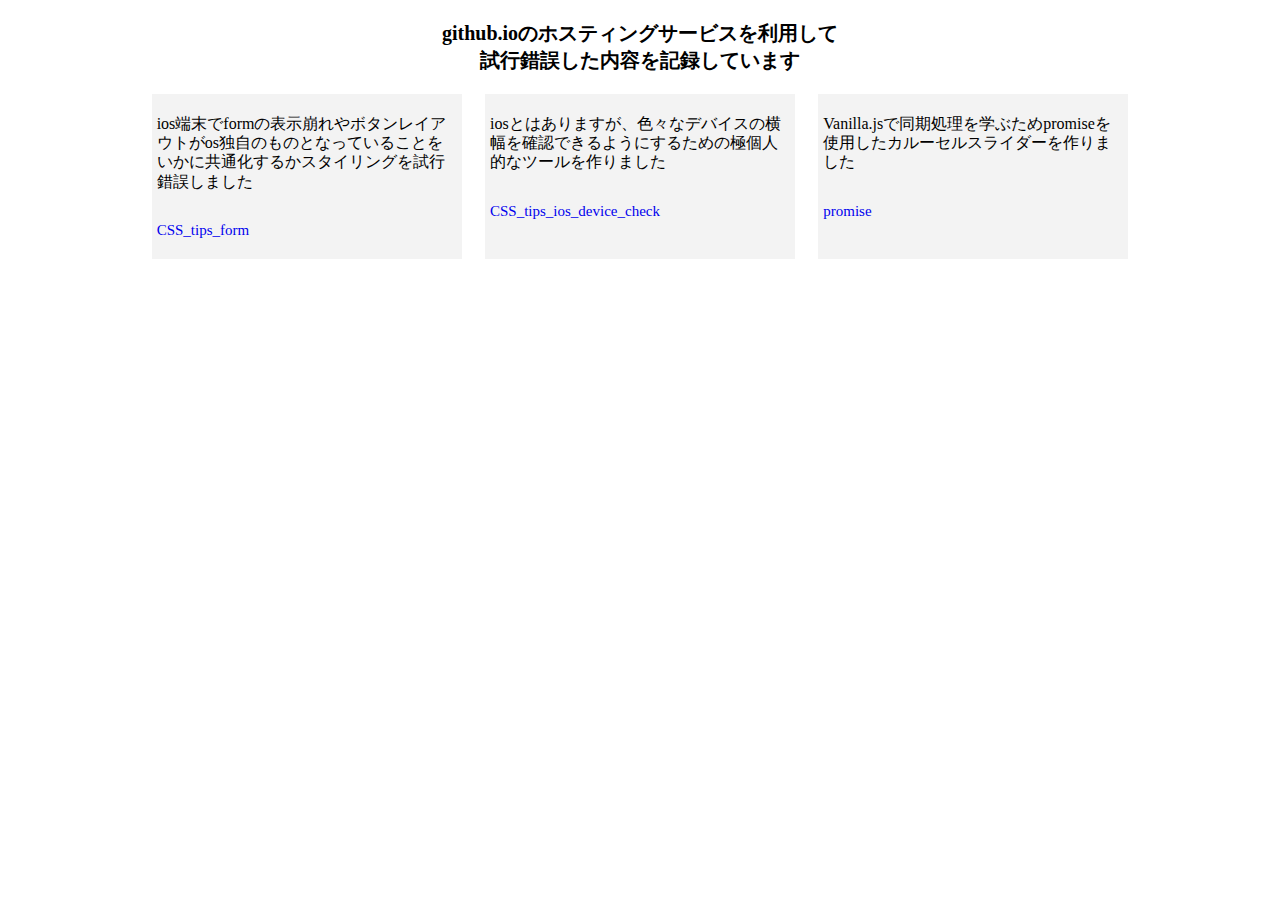
==== commit 30b22ae8: "仮トップページ作成 ディレクトリ直下のページがなかったため" ====
--- a/index.html
+++ b/index.html
@@ -1,255 +1,33 @@
 <!DOCTYPE html>
 <html lang="ja">
 
-<head prefix="og:http://ogp.me/ns#">
+<head>
   <meta charset="UTF-8">
-  <meta name="viewport" content="width=device-width, initial-scale=1">
-  <meta name="description" content="リラクゼーションサロン・ヘンリックはスウェディッシュマッサージで最高の癒しをご提供します。">
-  <meta property="og:locale" content="ja_JP">
-  <meta property="og:site_name" content="リラクゼーションサロン・ヘンリック">
-  <meta property="og:title" content="TOP | リラクゼーションサロン・ヘンリック">
-  <meta property="og:type" content="website">
-  <meta property="og:url" content="https://intp.site/221/Henrik_rwd/index.html">
-  <meta property="og:image" content="https://intp.site/221/Henrik_rwd/img/henrik_og.png">
-  <meta property="og:description" content="リラクゼーションサロン・ヘンリックはスウェディッシュマッサージで最高の癒しをご提供します。">
-  <title>TOP | リラクゼーションサロン・ヘンリック</title>
-  <link rel="icon" href="img/favicon.ico">
-  <link rel="stylesheet" href="css/style.css">
-  <link rel="stylesheet" href="css/effect.css">
+  <meta http-equiv="X-UA-Compatible" content="IE=edge">
+  <meta name="viewport" content="width=device-width, initial-scale=1.0">
+  <title>cssやjsの実験中の内容や実験結果を記録しています</title>
+  <link rel="stylesheet" href="./style.css">
 </head>
 
-<body id="top">
-  <header>
-    <div class="inner">
-      <div class="logo smooth">
-        <a href="index.html">
-          <img src="img/logo.svg" alt="スウェディッシュマッサージで最高の癒しを提供するリラクゼーションサロン・ヘンリック">
-        </a>
+<body>
+  <main>
+    <h1>github.ioのホスティングサービスを利用して<br>試行錯誤した内容を記録しています</h1>
+    <div class="flex_box">
+      <div class="link link01">
+        <p>ios端末でformの表示崩れやボタンレイアウトがos独自のものとなっていることをいかに共通化するかスタイリングを試行錯誤しました</p>
+        <a href="https://ryota-ito0730.github.io/css_tips/form/" target="_blank">CSS_tips_form</a>
       </div>
-      <nav>
-        <div class="menu_btn">
-          <span></span>
-          <span></span>
-          <span></span>
-        </div>
-        <div class="pc_menu_body">
-          <ul>
-            <li><a href="index.html">TOP</a></li>
-            <li><a href="roots.html">Henrikができるまで</a></li>
-            <li><a href="massage.html">スウェディッシュマッサージについて</a></li>
-            <li><a href="course.html">コースのご案内</a></li>
-            <li><a href="stuff.html">スタッフ紹介</a></li>
-            <li><a href="contact.html">お問い合わせ</a></li>
-          </ul>
-        </div>
-        <div class="sp_menu_body">
-          <ul class="smooth">
-            <li class="smooth"><a href="index.html">TOP</a></li>
-            <li class="smooth"><a href="roots.html">Henrikができるまで</a></li>
-            <li class="smooth"><a href="massage.html">スウェディッシュマッサージ<br class="mb_style_2">について</a></li>
-            <li class="smooth"><a href="course.html">コースのご案内</a></li>
-            <li class="smooth"><a href="stuff.html">スタッフ紹介</a></li>
-            <li class="smooth"><a href="contact.html">お問い合わせ</a></li>
-            <li class="smooth res_link"><a href="reservation.html">ご予約</a></li>
-          </ul>
-        </div>
-      </nav>
+      <div class="link link02">
+        <p>iosとはありますが、色々なデバイスの横幅を確認できるようにするための極個人的なツールを作りました</p>
+        <a href="https://ryota-ito0730.github.io/css_tips/ios_device_check/"
+          target="_blank">CSS_tips_ios_device_check</a>
+      </div>
+      <div class="link link03">
+        <p>Vanilla.jsで同期処理を学ぶためpromiseを使用したカルーセルスライダーを作りました</p>
+        <a href="https://ryota-ito0730.github.io/promise/" target="_blank">promise</a>
+      </div>
     </div>
-  </header>
-  <a class="res_btn smooth" href="reservation.html">ご予約</a>
-  <main>
-    <section class="icatch_wrapper">
-      <div class="slide">
-        <img class="smooth" src="img/icatch1.jpg" alt="リラクゼーションサロン・ヘンリックの施術イメージ">
-        <img class="smooth" src="img/icatch2.jpg" alt="リラクゼーションサロン・ヘンリックのコースイメージ">
-        <img class="smooth" src="img/icatch3.jpg" alt="リラクゼーションサロン・ヘンリックのフロアイメージ">
-        <div class="bg_slide">
-          <img src="img/icatch1.jpg" alt="リラクゼーションサロン・ヘンリックの施術イメージの背景">
-          <img src="img/icatch2.jpg" alt="リラクゼーションサロン・ヘンリックのコースイメージの背景">
-          <img src="img/icatch3.jpg" alt="リラクゼーションサロン・ヘンリックのフロアイメージの背景">
-        </div>
-      </div>
-      <div class="scroll">
-        <p>scroll</p>
-        <img src="img/scroll.png" alt="">
-      </div>
-    </section>
-    <div class="catch_phrase smooth">
-      <h1>これまでにない最高の癒し体験を<br>スウェディッシュマッサージで―</h1>
-    </div>
-    <div class="catch_phrase_desc">
-      <p>心が落ち着くアロマの香り漂う、ゆったりとした空間で施述するリラクゼーション サロン・ヘンリック(Henrik)。
-        少量のオイルで筋肉の深部まで揉み解すスウェディッシュ・ボディケアで、皆様の内部に溜まった疲労物質をじっくりほぐしてまいります。</p>
-    </div>
-    <div class="img_logo smooth">
-      <img class="smooth" src="img/skelton_logo.svg" alt="スウェディッシュマッサージで最高の癒しを提供するリラクゼーションサロン・ヘンリック">
-    </div>
-    <section class="news smooth">
-      <div class="inne smoothr">
-        <h2>ニュース</h2>
-        <p>(週に1-2回更新予定)</p>
-        <p>
-          <a href="covid19.html">新型コロナウイルス感染症対策について</a>
-        </p>
-        <ul>
-          <li>
-            <time datetime="2020-07-10">2020/7/10</time>[キャンペーン]<br>期間限定!夏休み特大キャンペーン開催間近!詳細はスタッフまで。
-          </li>
-          <li>
-            <time datetime="2020-07-01">2020/7/1</time>[グッズ]<br>自宅でスウェーデン体操!?CD 付き解説ハンドブックが新発売です。
-          </li>
-          <li>
-            <time datetime="2020-06-29">2020/6/29</time>[お知らせ]<br>代官山に新店舗をオープンしました。
-          </li>
-        </ul>
-      </div>
-    </section>
-    <section class="about row trigg_1">
-      <div class="inner">
-        <div class="about_mask_1 common_mask_odd"></div>
-        <div class="about_bg_img">
-          <img src="img/about_bg_img.jpg" alt="マッサージの効果イメージ">
-        </div>
-        <div class="about_wrapper">
-          <h1 class="common_el_1">Henrikができるまで</h1>
-          <div class="clearfix inner">
-            <div class="about_desc">
-              <p class="common_el_2">オーナー”テルコ・キバヤシ”が営む<br class="mb_style">Henrik誕生までのルーツを<br class="mb_style">ご紹介いたします。
-              </p>
-            </div>
-            <div class="about_img_wrapper">
-              <div class="about_img">
-                <img class="common_el_3" src="img/about.jpg" alt="リラクゼーションサロンヘンリックができるまでのご紹介">
-              </div>
-              <div class="common_el_4 more_btn ">
-                <a href="roots.html">more</a>
-              </div>
-            </div>
-          </div>
-        </div>
-      </div>
-    </section>
-    <section class="massage row trigg_2">
-      <div class="inner">
-        <div class="massage_mask_1 common_mask_even"></div>
-        <div class="massage_bg_img">
-          <img src="img/massage_bg_img.jpg" alt="マッサージの効果イメージ">
-        </div>
-        <div class="massage_wrapper">
-          <h1 class="common_el_1">スウェディッシュ<br class="mb_title">マッサージについて</h1>
-          <div class="clearfix inner">
-            <div class="massage_desc">
-              <p class="common_el_2">"世界一気持ちのいいマッサージ"と<br
-                  class="mb_style">世界で評価されている"Swedish　Massage"<br>その歴史についてご紹介いたします。
-              </p>
-            </div>
-            <div class="massage_img_wrapper">
-              <div class="massage_img">
-                <img class="common_el_3" src="img/massage.jpg" alt="スウェディッシュマッサージのご紹介">
-              </div>
-              <div class="common_el_4 more_btn">
-                <a href="massage.html">more</a>
-              </div>
-            </div>
-          </div>
-        </div>
-      </div>
-    </section>
-    <section class="course row trigg_3">
-      <div class="inner">
-        <div class="course_mask_1 common_mask_odd"></div>
-        <div class="course_bg_img">
-          <img src="img/course_bg_img.jpg" alt="マッサージの効果イメージ">
-        </div>
-        <div class="course_wrapper">
-          <h1 class="common_el_1">コースのご案内</h1>
-          <div class="clearfix inner">
-            <div class="course_desc">
-              <p class="common_el_2">当サロンの様々なコースと<br class="mb_style">その料金体系について<br class="mb_style">ご紹介いたします。
-              </p>
-            </div>
-            <div class="course_img_wrapper">
-              <div class="course_img">
-                <img class="common_el_3" src="img/course.jpg" alt="マッサージのコースのご紹介">
-              </div>
-              <div class="common_el_4 more_btn">
-                <a href="course.html">more</a>
-              </div>
-            </div>
-          </div>
-        </div>
-      </div>
-    </section>
-    <section class="stuff row trigg_4">
-      <div class="inner">
-        <div class="stuff_mask_1 common_mask_even"></div>
-        <div class="stuff_bg_img">
-          <img src="img/stuff_bg_img.jpg" alt="マッサージの効果イメージ">
-        </div>
-        <div class="stuff_wrapper">
-          <h1 class="common_el_1">スタッフ紹介</h1>
-          <div class="clearfix inner">
-            <div class="stuff_desc">
-              <p class="common_el_2">当サロンで施術を担当するスタッフについて<br class="mb_style">ご紹介いたします。</p>
-            </div>
-            <div class="stuff_img_wrapper smooth">
-              <div class="stuff_img">
-                <img class="common_el_3" src="img/stuff.jpg" alt="リラクゼーションサロン・ヘンリックのスタッフのご紹介">
-              </div>
-              <div class="common_el_4 more_btn">
-                <a href="stuff.html">more</a>
-              </div>
-            </div>
-          </div>
-        </div>
-      </div>
-    </section>
-    <section class="access row">
-      <div class="access_wrapper">
-        <div class="access_title">
-          <h1>アクセス</h1>
-        </div>
-        <div class="access_desc">
-          <p>リラクゼーションサロン・ヘンリック新宿店</p>
-          <p>〒160-0005 東京都新宿区愛住町２２ 第三山田ビル 2F</p>
-          <p>営業時間:10:00~20:00(最終受付:19:30)</p>
-          <p>定休日:月曜日</p>
-        </div>
-        <div class="access_map">
-          <iframe
-            src="https://www.google.com/maps/embed?pb=!1m18!1m12!1m3!1d3240.468138056733!2d139.71694381390378!3d35.69009593709579!2m3!1f0!2f0!3f0!3m2!1i1024!2i768!4f13.1!3m3!1m2!1s0x60188d5bce063c37%3A0xb548b9250334152f!2z44Kk44Oz44K_44O844OX44Op44OzSVTjgrnjgq_jg7zjg6vmlrDlrr_moKE!5e0!3m2!1sja!2sjp!4v1597580110881!5m2!1sja!2sjp"
-            frameborder="0" style="border:0;" allowfullscreen="" aria-hidden="false" tabindex="0"></iframe>
-        </div>
-      </div>
-    </section>
   </main>
-  <div class="img_logo smooth">
-    <img src="img/skelton_logo.svg" alt="スウェディッシュマッサージで最高の癒しを提供するリラクゼーションサロン・ヘンリック">
-  </div>
-  <div class="top_scroll" id="to_top">
-    <a href=" #top">
-      <img src="img/top_scroll.png" alt="">TOP</a>
-  </div>
-  <footer>
-    <div class="inner">
-      <nav>
-        <ul class="smooth">
-          <li class="smooth"><a href="index.html">TOP</a></li>
-          <li class="smooth"><a href="roots.html">Henrikができるまで</a></li>
-          <li class="smooth"><a href="massage.html">スウェディッシュマッサージ<br class="mb_style">について</a></li>
-          <li class="smooth"><a href="course.html">コースのご案内</a></li>
-          <li class="smooth"><a href="stuff.html">スタッフ紹介</a></li>
-          <li class="smooth"><a href="contact.html">お問い合わせ</a></li>
-          <li class="smooth mb_style_3 res_link"><a href="reservation.html">ご予約</a></li>
-        </ul>
-      </nav>
-    </div>
-    <p>
-      <small>&copy; Reraxation Salon Henrik</small>
-    </p>
-  </footer>
-  <script src="js/jquery-3.5.1.min.js"></script>
-  <script src="js/main.js"></script>
 </body>
 
 </html>--- a/style.css
+++ b/style.css
@@ -0,0 +1,53 @@
+@charset "utf-8";
+* {
+  margin: 0;
+  padding: 0;
+}
+body {
+  color: #000;
+}
+a {
+  text-decoration: none;
+}
+
+main {
+  max-width: 1000px;
+  margin: auto;
+}
+
+main .flex_box {
+  display: flex;
+  justify-content: space-between;
+}
+
+main .flex_box .link {
+  width: 30%;
+  padding: 20px 5px;
+  max-width: 300px;
+  margin: 0 auto 30px;
+  background: #f3f3f3;
+}
+main h1 {
+  text-align: center;
+  font-size: 20px;
+  padding: 20px 10px;
+}
+main p {
+  font-size: 16px;
+  line-height: 1.2;
+  margin: 0 0 30px;
+}
+main a {
+  font-size: 15px;
+}
+
+@media (max-width: 767px) {
+  main .flex_box {
+    flex-direction: column;
+    padding: 0 20px;
+  }
+  main .flex_box .link {
+    width: 80%;
+    max-width: 600px;
+  }
+}
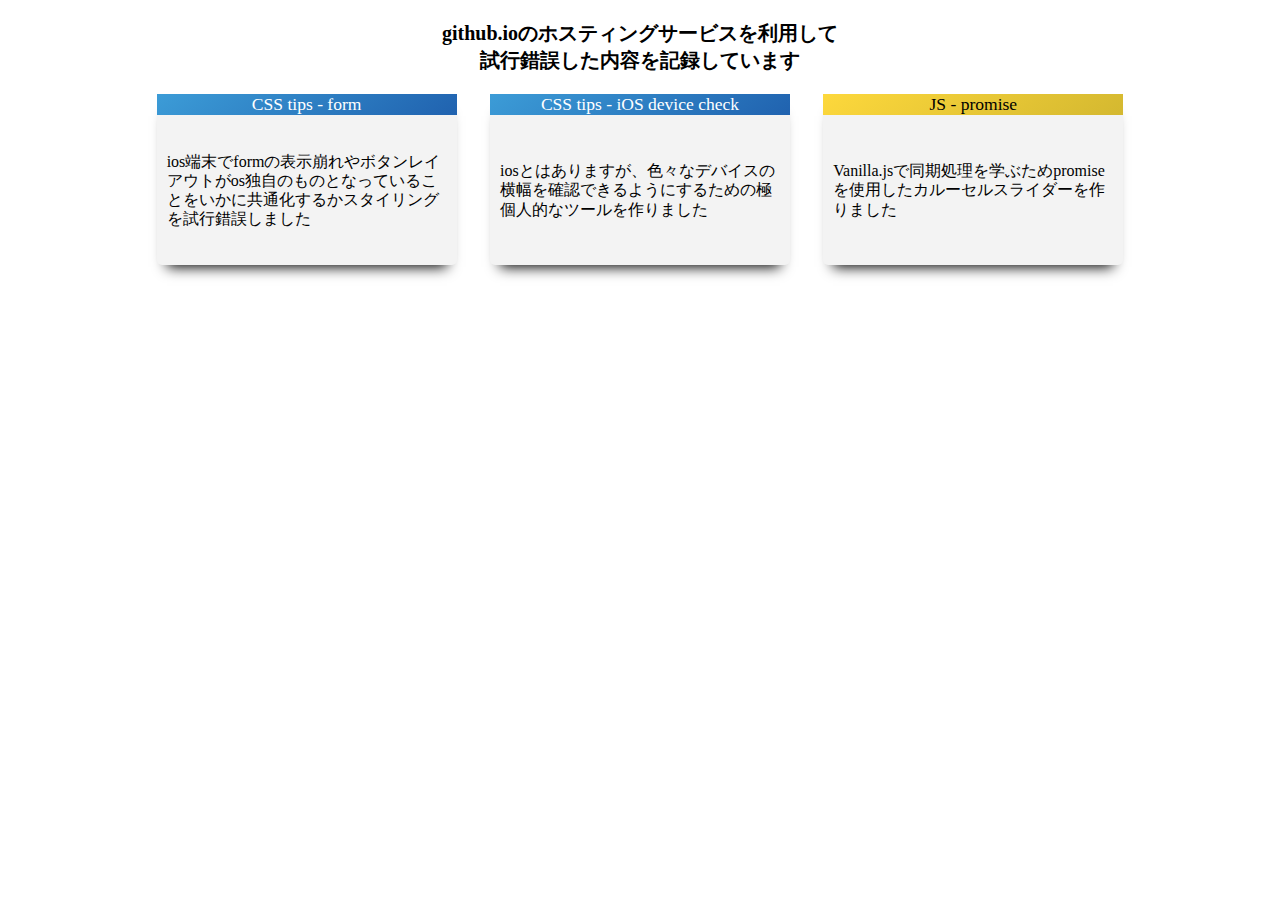
==== commit 7bb860fa: "スタイル追加" ====
--- a/index.html
+++ b/index.html
@@ -14,17 +14,28 @@
     <h1>github.ioのホスティングサービスを利用して<br>試行錯誤した内容を記録しています</h1>
     <div class="flex_box">
       <div class="link link01">
-        <p>ios端末でformの表示崩れやボタンレイアウトがos独自のものとなっていることをいかに共通化するかスタイリングを試行錯誤しました</p>
-        <a href="https://ryota-ito0730.github.io/css_tips/form/" target="_blank">CSS_tips_form</a>
+        <a href="https://ryota-ito0730.github.io/css_tips/form/" target="_blank">
+          <h3 class="css">CSS tips - form</h3>
+          <div>
+            <p>ios端末でformの表示崩れやボタンレイアウトがos独自のものとなっていることをいかに共通化するかスタイリングを試行錯誤しました</p>
+          </div>
+        </a>
       </div>
       <div class="link link02">
-        <p>iosとはありますが、色々なデバイスの横幅を確認できるようにするための極個人的なツールを作りました</p>
-        <a href="https://ryota-ito0730.github.io/css_tips/ios_device_check/"
-          target="_blank">CSS_tips_ios_device_check</a>
+        <a href="https://ryota-ito0730.github.io/css_tips/ios_device_check/" target="_blank">
+          <h3 class="css">CSS tips - iOS device check</h3>
+          <div>
+            <p>iosとはありますが、色々なデバイスの横幅を確認できるようにするための極個人的なツールを作りました</p>
+          </div>
+        </a>
       </div>
       <div class="link link03">
-        <p>Vanilla.jsで同期処理を学ぶためpromiseを使用したカルーセルスライダーを作りました</p>
-        <a href="https://ryota-ito0730.github.io/promise/" target="_blank">promise</a>
+        <a href="https://ryota-ito0730.github.io/promise/" target="_blank">
+          <h3 class="js">JS - promise</h3>
+          <div>
+            <p>Vanilla.jsで同期処理を学ぶためpromiseを使用したカルーセルスライダーを作りました</p>
+          </div>
+        </a>
       </div>
     </div>
   </main>
--- a/style.css
+++ b/style.css
@@ -22,11 +22,20 @@
 
 main .flex_box .link {
   width: 30%;
-  padding: 20px 5px;
+  padding: 0;
   max-width: 300px;
   margin: 0 auto 30px;
   background: #f3f3f3;
+  border-radius: 5px;
+  transition: 0.6s;
+  box-shadow: 0px 12px 13px -10px #000;
 }
+
+main .flex_box .link:hover {
+  opacity: 0.8;
+  transform: scale(1.1, 1.1);
+}
+
 main h1 {
   text-align: center;
   font-size: 20px;
@@ -35,10 +44,33 @@
 main p {
   font-size: 16px;
   line-height: 1.2;
-  margin: 0 0 30px;
+  margin: 0;
+  padding: 0 10px 0;
 }
 main a {
   font-size: 15px;
+  display: block;
+  color: #000;
+}
+
+main a > div {
+  display: flex;
+  justify-content: center;
+  align-items: center;
+  min-height: 150px;
+}
+
+main .flex_box .link h3 {
+  text-align: center;
+  font-weight: 400;
+}
+main .flex_box .link h3.css {
+  background: linear-gradient(142deg, rgba(2, 0, 36, 1) 0%, rgba(60, 156, 215, 1) 0%, rgba(32, 98, 175, 1) 100%);
+  color: #fff;
+}
+main .flex_box .link h3.js {
+  background: linear-gradient(142deg, rgba(2, 0, 36, 1) 0%, rgba(253, 216, 60, 1) 0%, rgba(212, 184, 48, 1) 100%);
+  color: #000;
 }
 
 @media (max-width: 767px) {
@@ -51,3 +83,22 @@
     max-width: 600px;
   }
 }
+
+@media (max-width: 450px) {
+  main h1 {
+    /* padding: 0 10px; */
+  }
+  main .flex_box {
+    padding: 0 10px;
+  }
+  main .flex_box .link {
+    width: 100%;
+    max-width: 300px;
+    margin: 0 auto 30px;
+    background: #f3f3f3;
+    border-radius: 5px;
+  }
+  main a > div {
+    min-height: 150px;
+  }
+}
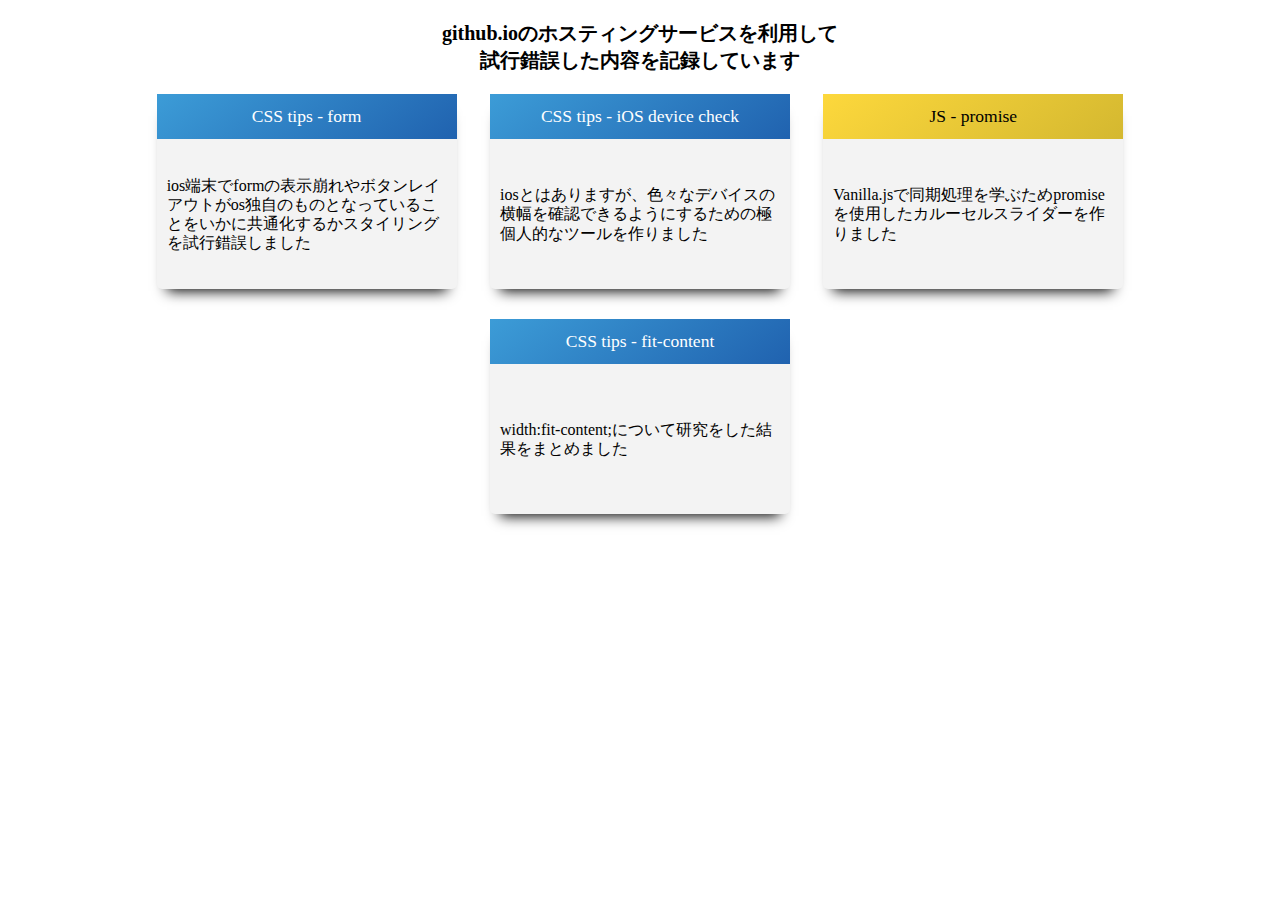
==== commit 553cec63: "index.htmlにfit-content追加" ====
--- a/index.html
+++ b/index.html
@@ -37,6 +37,14 @@
           </div>
         </a>
       </div>
+      <div class="link link04">
+        <a href="https://ryota-ito0730.github.io/css_tips/fit-content" target="_blank">
+          <h3 class="css">CSS tips - fit-content</h3>
+          <div>
+            <p>width:fit-content;について研究をした結果をまとめました</p>
+          </div>
+        </a>
+      </div>
     </div>
   </main>
 </body>
--- a/style.css
+++ b/style.css
@@ -18,6 +18,7 @@
 main .flex_box {
   display: flex;
   justify-content: space-between;
+  flex-wrap: wrap;
 }
 
 main .flex_box .link {
@@ -63,6 +64,7 @@
 main .flex_box .link h3 {
   text-align: center;
   font-weight: 400;
+  padding: 12px 0px;
 }
 main .flex_box .link h3.css {
   background: linear-gradient(142deg, rgba(2, 0, 36, 1) 0%, rgba(60, 156, 215, 1) 0%, rgba(32, 98, 175, 1) 100%);
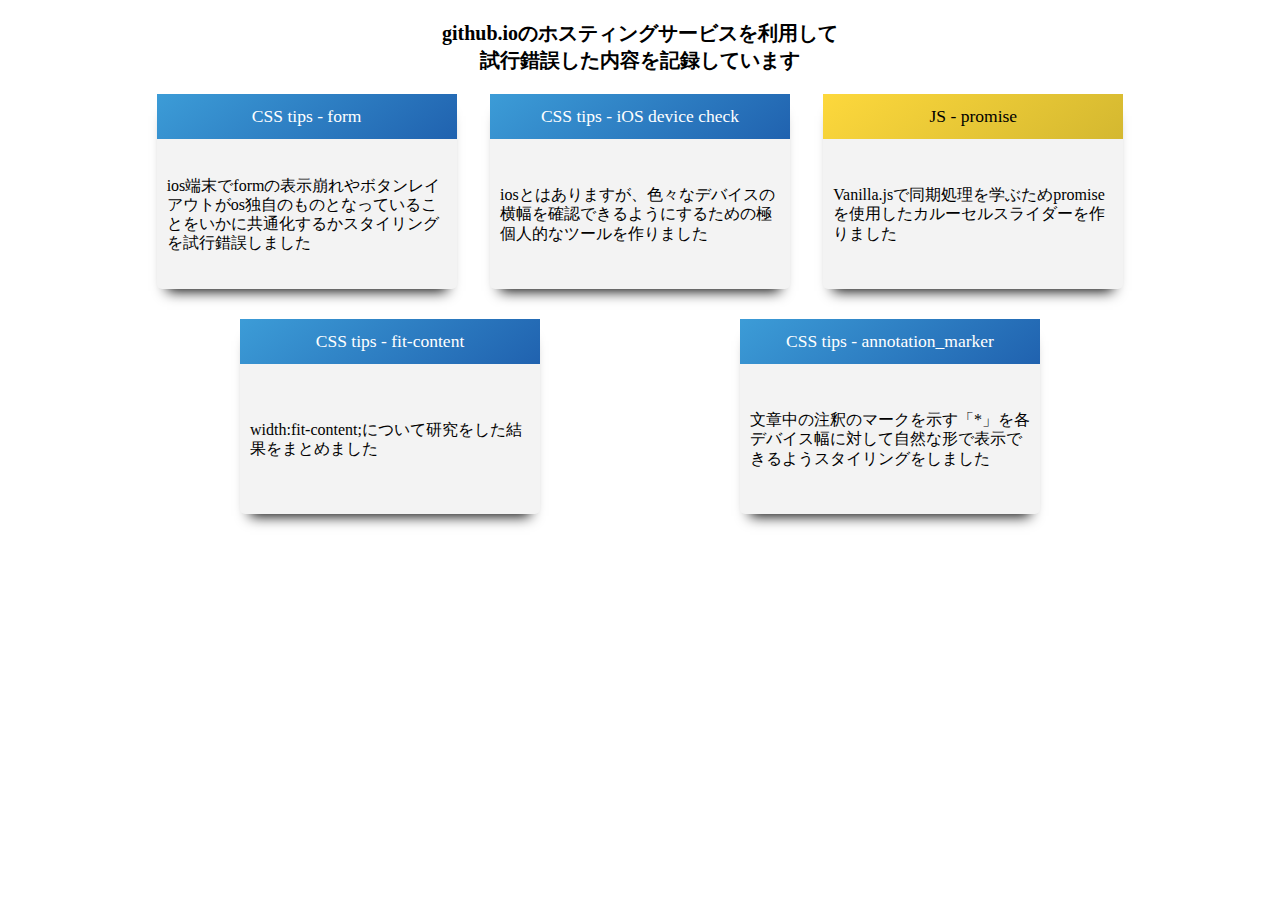
==== commit 63a20f1e: "anotation_markerを追加" ====
--- a/index.html
+++ b/index.html
@@ -14,7 +14,7 @@
     <h1>github.ioのホスティングサービスを利用して<br>試行錯誤した内容を記録しています</h1>
     <div class="flex_box">
       <div class="link link01">
-        <a href="https://ryota-ito0730.github.io/css_tips/form/" target="_blank">
+        <a href="./css_tips/form/" target="_blank">
           <h3 class="css">CSS tips - form</h3>
           <div>
             <p>ios端末でformの表示崩れやボタンレイアウトがos独自のものとなっていることをいかに共通化するかスタイリングを試行錯誤しました</p>
@@ -22,7 +22,7 @@
         </a>
       </div>
       <div class="link link02">
-        <a href="https://ryota-ito0730.github.io/css_tips/ios_device_check/" target="_blank">
+        <a href="./css_tips/ios_device_check/" target="_blank">
           <h3 class="css">CSS tips - iOS device check</h3>
           <div>
             <p>iosとはありますが、色々なデバイスの横幅を確認できるようにするための極個人的なツールを作りました</p>
@@ -30,7 +30,7 @@
         </a>
       </div>
       <div class="link link03">
-        <a href="https://ryota-ito0730.github.io/promise/" target="_blank">
+        <a href="./promise/" target="_blank">
           <h3 class="js">JS - promise</h3>
           <div>
             <p>Vanilla.jsで同期処理を学ぶためpromiseを使用したカルーセルスライダーを作りました</p>
@@ -38,10 +38,18 @@
         </a>
       </div>
       <div class="link link04">
-        <a href="https://ryota-ito0730.github.io/css_tips/fit-content" target="_blank">
+        <a href="./css_tips/fit-content" target="_blank">
           <h3 class="css">CSS tips - fit-content</h3>
           <div>
             <p>width:fit-content;について研究をした結果をまとめました</p>
+          </div>
+        </a>
+      </div>
+      <div class="link link05">
+        <a href="./css_tips/annotation_marker" target="_blank">
+          <h3 class="css">CSS tips - annotation_marker</h3>
+          <div>
+            <p>文章中の注釈のマークを示す「*」を各デバイス幅に対して自然な形で表示できるようスタイリングをしました</p>
           </div>
         </a>
       </div>
